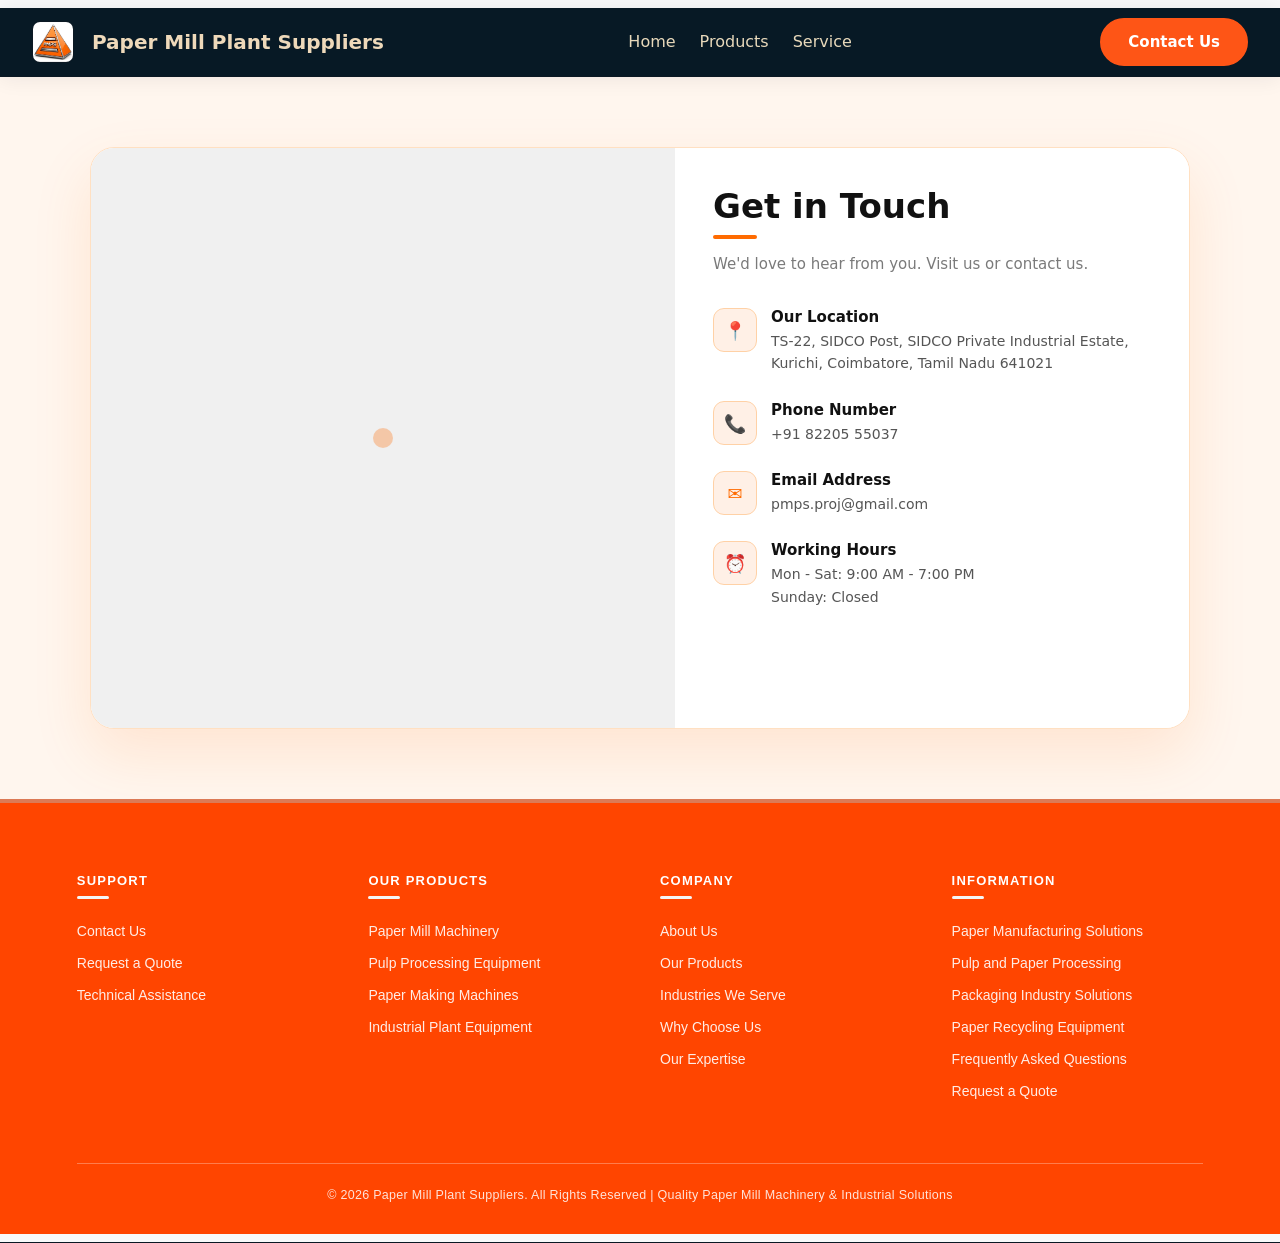
==== Contacts/contacts.html @ 66ac3ee7 "Initial commit" ====
<!DOCTYPE html>
<html lang="en">
<head>
    <meta charset="UTF-8">
    <meta name="viewport" content="width=device-width, initial-scale=1.0">
     <link href="https://cdn.jsdelivr.net/npm/bootstrap@5.0.2/dist/css/bootstrap.min.css" rel="stylesheet" integrity="sha384-EVSTQN3/azprG1Anm3QDgpJLIm9Nao0Yz1ztcQTwFspd3yD65VohhpuuCOmLASjC" crossorigin="anonymous">
     <link rel="stylesheet" href="https://cdn.jsdelivr.net/npm/bootstrap-icons@1.11.3/font/bootstrap-icons.min.css">
    <title>Our Service</title>
    <link rel="icon" href="../ass/logos.jpeg">
        <link rel="stylesheet" href="contacts.css">
        <link rel="stylesheet" href="../index.css">

</head>
<body>

     <script src="https://cdn.jsdelivr.net/npm/bootstrap@5.0.2/dist/js/bootstrap.bundle.min.js" integrity="sha384-..." crossorigin="anonymous"></script>    <nav class="navbar navbar-expand-lg bg-body-tertiary">
   <section class="navbar">
        <div class="container-fluid">

        <!-- Logo + Title -->
        <a class="navbar-brand d-flex align-items-center" href="../index.html">
            <img src="../ass/logos.jpeg" alt="Logo" width="40" height="40">
            <span class="ms-2">Paper Mill Plant Suppliers</span>
        </a>

        <button class="navbar-toggler" type="button"
            data-bs-toggle="collapse"
            data-bs-target="#navbarSupportedContent">
            <span class="navbar-toggler-icon"></span>
        </button>

        <div class="collapse navbar-collapse" id="navbarSupportedContent">

           <ul class="navbar-nav mx-auto">
  <li class="nav-item"><a class="nav-link " href="../index.html">Home</a></li>
  <li class="nav-item"><a class="nav-link" href="../Products/product.html">Products</a></li>
  <li class="nav-item"><a class="nav-link" href="../Services/service.html">Service</a></li>
</ul>

            <!-- Contact Button with Phone Icon on Left -->
            <!-- NAVIGATE BUTTON -->
<a href="../Contacts/contacts.html" 
   target="_blank" 
   class="btn-contact">
  
    Contact Us
</a>

        </div>
    </div>
</section>



<section class="Map">
  <div class="contact-wrapper">

    <!-- LEFT: GOOGLE MAP -->
    <div class="contact-map">
      <iframe
        src="https://www.google.com/maps/embed?pb=!1m14!1m8!1m3!1d3917.257999246717!2d76.9772005!3d10.9438734!3m2!1i1024!2i768!4f13.1!3m3!1m2!1s0x3ba85b44c3b20545%3A0xbafd7816b1504f9c!2sPaper%20Mill%20Plant%20Suppliers!5e0!3m2!1sen!2sin!4v1792493525749!5m2!1sen!2sin" width="600" height="450" style="border:0;" allowfullscreen="" loading="lazy" referrerpolicy="strict-origin-when-cross-origin">
        width="600"
        height="450"
        style="border: 0;"
        allowfullscreen
        loading="lazy"
        referrerpolicy="strict-origin-when-cross-origin"
        title="Jaypee Safety Systems Location">
      </iframe>
    </div>

    <!-- RIGHT: CONTACT DETAILS -->
    <div class="contact-details">

      <h2>Get in Touch</h2>
      <p class="sub">
        We'd love to hear from you. Visit us or contact us.
      </p>

      <!-- LOCATION -->
      <div class="detail-item">
        <div class="detail-icon">📍</div>
        <div>
          <h4>Our Location</h4>
          <p>
           TS-22, SIDCO Post, SIDCO Private Industrial Estate, Kurichi, Coimbatore, Tamil Nadu 641021
          </p>
        </div>
      </div>

      <!-- PHONE -->
      <div class="detail-item">
        <div class="detail-icon">📞</div>
        <div>
          <h4>Phone Number</h4>
          <p>
            <a href="tel:+919054755982">+91 82205 55037</a>
          </p>
        </div>
      </div>

      <!-- EMAIL -->
      <div class="detail-item">
        <div class="detail-icon">✉️</div>
        <div>
          <h4>Email Address</h4>
          <p>
            <a href="mailto:pmps.proj@gmail.com">
              pmps.proj@gmail.com
            </a>
          </p>
        </div>
      </div>

      <!-- WORKING HOURS -->
      <div class="detail-item">
        <div class="detail-icon">⏰</div>
        <div>
          <h4>Working Hours</h4>
          <p>
            Mon - Sat: 9:00 AM - 7:00 PM<br>
            Sunday: Closed
          </p>
        </div>
      </div>

    </div>
  </div>
</section>



<section class="end">
    <div class="fts">

        <div class="ft2">
            <h5>SUPPORT</h5>
            <ul>
                <li><a href="contacts.html">Contact Us</a></li>
                <li>Request a Quote</li>
                <li>Technical Assistance</li>
            </ul>
        </div>

        <div class="ft3">
            <h5>OUR PRODUCTS</h5>
            <ul>
                <li>Paper Mill Machinery</li>
                <li>Pulp Processing Equipment</li>
                <li>Paper Making Machines</li>
                <li>Industrial Plant Equipment</li>
            </ul>
        </div>

        <div class="ft4">
            <h5>COMPANY</h5>
            <ul>
                <li><a href="../index.html">About Us</a></li>
                <li><a href="../Products/product.html">Our Products</a></li>
                <li><a href="../Services/service.html"></a>Industries We Serve</a></li>
                <li><a href="../index.html">Why Choose Us</a></li>
                <li><a href="../index.html">Our Expertise</a></li>
            </ul>
        </div>

        <div class="ft5">
            <h5>INFORMATION</h5>
            <ul>
                <li>Paper Manufacturing Solutions</li>
                <li>Pulp and Paper Processing</li>
                <li>Packaging Industry Solutions</li>
                <li>Paper Recycling Equipment</li>
                <li>Frequently Asked Questions</li>
                <li>Request a Quote</li>
            </ul>
        </div>

    </div>
</section>



</body>
</html>
---- Contacts/contacts.css ----
/* ===== CONTACT SECTION - ORANGE THEME + ANIMATIONS ===== */
.Map {
  width: 100%;
  padding: 70px 20px;
  background: #FFF6EE;
  display: flex;
  justify-content: center;
  box-sizing: border-box;
  overflow: hidden;
}

.contact-wrapper {
  display: flex;
  width: 100%;
  max-width: 1100px;
  min-height: 580px;
  background: #ffffff;
  border-radius: 24px;
  overflow: hidden;
  box-shadow: 0 25px 60px rgba(255, 107, 0, 0.12);
  border: 1px solid #FFE0C2;
  animation: cardEntry 0.8s ease-out;
}

@keyframes cardEntry {
  from { opacity: 0; transform: translateY(40px) scale(0.98); }
  to { opacity: 1; transform: translateY(0) scale(1); }
}

/* LEFT - MAP */
.contact-map {
  flex: 1.2;
  position: relative;
  background: #f0f0f0;
  min-height: 580px;
  overflow: hidden;
}

.contact-map iframe {
  position: absolute;
  top: 0;
  left: 0;
  width: 100%;
  height: 100%;
  border: 0;
  filter: saturate(1.1);
  transition: transform 0.6s ease, filter 0.4s ease;
}

.contact-wrapper:hover .contact-map iframe {
  transform: scale(1.03);
  filter: saturate(1.25);
}

/* RIGHT - DETAILS */
.contact-details {
  flex: 0.9;
  padding: 40px 38px;
  background: #fff;
}

.contact-details h2 {
  font-size: 34px;
  font-weight: 800;
  color: #111;
  line-height: 1.1;
  animation: slideInRight 0.7s ease 0.2s both;
}

.contact-details h2::after {
  content: '';
  display: block;
  width: 44px;
  height: 4px;
  background: #FF6B00;
  border-radius: 10px;
  margin-top: 10px;
  animation: growLine 0.6s ease 0.8s both;
}

@keyframes growLine {
  from { width: 0; opacity: 0; }
  to { width: 44px; opacity: 1; }
}

@keyframes slideInRight {
  from { opacity: 0; transform: translateX(30px); }
  to { opacity: 1; transform: translateX(0); }
}

.contact-details p.sub {
  color: #7a7a7a;
  font-size: 15px;
  margin: 14px 0 32px 0;
  line-height: 1.5;
  animation: fadeIn 0.6s ease 0.4s both;
}

@keyframes fadeIn {
  from { opacity: 0; transform: translateY(10px); }
  to { opacity: 1; transform: translateY(0); }
}

/* DETAIL ITEMS */
.detail-item {
  display: flex;
  gap: 14px;
  margin-bottom: 26px;
  align-items: flex-start;
  animation: fadeInUp 0.6s ease both;
  transition: transform 0.3s ease;
}

.detail-item:nth-child(3) { animation-delay: 0.5s; }
.detail-item:nth-child(4) { animation-delay: 0.65s; }
.detail-item:nth-child(5) { animation-delay: 0.8s; }
.detail-item:nth-child(6) { animation-delay: 0.95s; }

@keyframes fadeInUp {
  from { opacity: 0; transform: translateY(20px); }
  to { opacity: 1; transform: translateY(0); }
}

.detail-item:hover {
  transform: translateX(6px);
}

.detail-icon {
  width: 44px;
  height: 44px;
  background: #FFF0E6;
  color: #FF6B00;
  border-radius: 11px;
  display: flex;
  align-items: center;
  justify-content: center;
  font-size: 18px;
  border: 1px solid #FFD1A6;
  flex-shrink: 0;
  transition: all 0.35s cubic-bezier(0.34, 1.56, 0.64, 1);
  animation: iconPop 0.6s cubic-bezier(0.34, 1.56, 0.64, 1) both;
}

.detail-item:nth-child(3) .detail-icon { animation-delay: 0.55s; }
.detail-item:nth-child(4) .detail-icon { animation-delay: 0.7s; }
.detail-item:nth-child(5) .detail-icon { animation-delay: 0.85s; }
.detail-item:nth-child(6) .detail-icon { animation-delay: 1s; }

@keyframes iconPop {
  0% { transform: scale(0) rotate(-20deg); opacity: 0; }
  100% { transform: scale(1) rotate(0); opacity: 1; }
}

.detail-item:hover .detail-icon {
  background: #FF6B00;
  color: #fff;
  transform: scale(1.1) rotate(5deg);
  box-shadow: 0 8px 18px rgba(255,107,0,0.3);
}

.detail-item h4 {
  font-size: 15px;
  font-weight: 700;
  color: #111;
  margin: 0 0 4px 0;
  transition: color 0.3s ease;
}

.detail-item:hover h4 {
  color: #FF6B00;
}

.detail-item p {
  font-size: 14px;
  color: #555;
  line-height: 1.6;
  margin: 0;
}

.detail-item a {
  color: #555;
  text-decoration: none;
  transition: 0.3s;
  position: relative;
}

.detail-item a::after {
  content: '';
  position: absolute;
  bottom: -2px;
  left: 0;
  width: 0;
  height: 2px;
  background: #FF6B00;
  transition: width 0.3s ease;
}

.detail-item a:hover {
  color: #FF6B00;
}
.detail-item a:hover::after {
  width: 100%;
}

/* Pulse animation for map pin feel */
.contact-map::before {
  content: '';
  position: absolute;
  top: 50%;
  left: 50%;
  width: 20px;
  height: 20px;
  background: rgba(255,107,0,0.3);
  border-radius: 50%;
  transform: translate(-50%, -50%);
  z-index: 1;
  pointer-events: none;
  animation: pulseRing 2.5s infinite;
}

@keyframes pulseRing {
  0% { transform: translate(-50%, -50%) scale(0.8); opacity: 0.7; }
  70% { transform: translate(-50%, -50%) scale(2.5); opacity: 0; }
  100% { transform: translate(-50%, -50%) scale(2.5); opacity: 0; }
}

/* ===== RESPONSIVE ===== */
@media (max-width: 900px) {
  .Map { padding: 40px 15px; }
  .contact-wrapper {
    flex-direction: column;
    min-height: auto;
    border-radius: 20px;
  }
  .contact-map { flex: none; min-height: 400px; }
  .contact-map iframe { position: relative; height: 400px; transform: none !important; }
  .contact-details { padding: 30px 24px; }
}

@media (max-width: 480px) {
  .Map { padding: 25px 12px; }
  .contact-details h2 { font-size: 26px; }
  .contact-map { min-height: 320px; }
  .contact-map iframe { height: 320px; }
  .detail-icon { width: 40px; height: 40px; font-size: 16px; }
}
---- index.css ----
:root{
  --primary: #071925; /* RGB(7,25,37) - for TEXT and active bg */
  --secondary: #FF5304; /* RGB(255,83,4) - for HOVER and button */
  --third: #EED9BA; /* RGB(238,217,186) - for BG colour / border */
  --white: #ffffff;
  --light: #FFF8F1;
}

/* ===== RESET FOR THIS NAVBAR ===== */
.navbar {
  background-color: #071925;
  box-shadow: 0 2px 20px rgba(7, 25, 37, 0.07);
  border-bottom: 1px solid var(--third);
  position: sticky;
  top: 0;
  z-index: 999;
  display: block;
  width: 100%;
}

.ms-2{
  color: #EED9BA;
}

.navbar .container-fluid {
  max-width: 1320px;
  margin: 0 auto;
  padding-left: 32px;
  padding-right: 32px;
  display: flex;
  align-items: center;
  justify-content: space-between;
  flex-wrap: wrap;
}

/* ===== LOGO ===== */
.navbar-brand {
  display: flex;
  align-items: center;
  text-decoration: none;
  font-weight: 700;
  font-size: 1.25rem;
  color: var(#071925) !important;
  gap: 10px;
}

.navbar-brand img {
  width: 42px;
  height: 42px;
  object-fit: cover;
  border-radius: 8px;
  border: 1px solid var(--third);
}

/* ===== NAV LINKS ===== */
.navbar-collapse {
  display: flex;
  align-items: center;
  flex-grow: 1;
}

.navbar-nav {
  display: flex;
  list-style: none;
  margin: 0 auto;
  padding: 0;
  gap: 8px;
  flex-direction: row;
}

.nav-item {
  list-style: none;
}



.title-btn {
  text-decoration: none !important;
}
.title-btn:hover,
.title-btn:focus,
.title-btn:active {
  text-decoration: none !important;
}

.title-btn {
    position: relative;
    display: inline-block;
    margin: 15px;
    padding: 15px 30px;
    text-align: center;
    font-size: 18px;
    letter-spacing: 1px;
    text-decoration: none;
    color: #071925;
    background: transparent;
    cursor: pointer;
    transition: ease-out 0.5s;
    border-radius: 10px;
    box-shadow: transparent;
}

.title-btn:hover {
    color: white;
    box-shadow: inset 0 -100px 0 0 #EED9BA;
}

.title-btn:active {
    transform: scale(0.9);
}


.nav-link {
  text-decoration: none;
  font-weight: 500;
  font-size: 16px;
  color: var(--primary);
  padding: 8px 20px;
  border-radius: 100px;
  transition: all 0.3s ease;
  display: block;
}

.nav-link:hover {
  background-color: var(#EED9BA);
  color: var(--secondary);
}

.nav-link.active {
  background-color: var(--primary);
  color: var(--white);
}

/* ===== TABLET + MOBILE - DARK PILL MENU LIKE SCREENSHOT ===== */
@media (max-width: 991px) {
  
  .navbar-collapse{
    background: #0B0F14;
    padding: 16px;
    border-radius: 20px;
    border: 1px solid rgba(255,255,255,0.07);
    box-shadow: 0 20px 50px rgba(0,0,0,0.5);
  }

  .navbar-nav{
    flex-direction: column !important;
    gap: 12px;
    width: 100%;
    background: transparent;
    padding: 0;
    border: none;
  }

  .nav-link{
    background: #1E232A !important;
    color: #D8DDE3 !important;
    text-align: center;
    text-transform: uppercase;
    font-weight: 700;
    font-size: 14px;
    letter-spacing: 0.8px;
    padding: 16px;
    border-radius: 14px;
    width: 100%;
  }

  .nav-link.active{
    background: #262B33 !important;
    color: #fff !important;
  }

  /* Contact Us - red border pill */
  .nav-link.contact-btn,
  .contact-btn{
    background: transparent !important;
    border: 1.5px solid #5A1F1A;
    border-radius: 100px;
    color: #fff !important;
    display: flex;
    justify-content: center;
    align-items: center;
    gap: 8px;
    text-transform: none;
    letter-spacing: 0;
    margin-top: 4px;
  }
}

/* ===== SMALL MOBILE - 575px ===== */
@media (max-width: 575px) {
  .navbar-collapse{
    padding: 12px;
  }
  .nav-link{
    font-size: 13px;
    padding: 14px;
    border-radius: 12px;
  }
}

@media(max-width: 425px) {
  .navbar span{
     display: none;
  }
}


.navbar-toggler{
  background: transparent !important;
  background-color: transparent !important;
  border: 1.5px solid #fff;
  border-radius: 6px;
  width: 44px;
  height: 38px;
}
.navbar-toggler-icon{
  background-image: none !important;
  width: 20px;
  height: 2px;
  background: #fff;
  position: relative;
}
.navbar-toggler-icon::before,
.navbar-toggler-icon::after{
  content: "";
  position: absolute;
  left: 0;
  width: 20px;
  height: 2px;
  background: #fff;
}
.navbar-toggler-icon::before{ top: -7px; }
.navbar-toggler-icon::after{ top: 7px; }

/* ===== FIX - 3 LINES ON MOBILE ===== */
@media (max-width: 991px) {
  .navbar-toggler{
    display: flex !important;
    width: 40px !important;
    height: 34px !important;
    border: 1.5px solid rgba(255,255,255,0.35) !important;
    border-radius: 6px !important;
    background: transparent !important;
    align-items: center !important;
    justify-content: center !important;
    padding: 0 !important;
    opacity: 1 !important;
    visibility: visible !important;
  }
  .navbar-toggler:focus{ box-shadow: none !important; }

  /* FORCE 3 WHITE LINES */
  .navbar-toggler-icon{
    background-image: none !important;
    background-color: #fff !important;
    width: 18px !important;
    height: 2.2px !important;
    border-radius: 10px !important;
    position: relative !important;
    display: block !important;
    opacity: 1 !important;
  }
  .navbar-toggler-icon::before,
  .navbar-toggler-icon::after{
    content: "" !important;
    position: absolute !important;
    left: 0 !important;
    width: 18px !important;
    height: 2.2px !important;
    background: #fff !important;
    border-radius: 10px !important;
    display: block !important;
  }
  .navbar-toggler-icon::before{ top: -6px !important; }
  .navbar-toggler-icon::after{ top: 6px !important; }
}

/* 425px to 320px - same 3 lines */
@media (max-width: 500px) and (min-width: 320px) {
  .navbar{
    padding: 10px 14px !important;
  }
  .navbar .ms-2{
    display: none !important;
  }
}

@media (max-width: 320px) {
  .navbar .ms-2{
    display: none !important;
  }
}


/* ===== CONTACT BUTTON ===== */
.btn-contact {
  display: inline-flex;
  align-items: center;
  justify-content: center;
  background-color: var(--secondary);
  color: var(--white) !important;
  padding: 11px 26px;
  border-radius: 100px;
  font-weight: 600;
  font-size: 15px;
  text-decoration: none;
  border: 2px solid var(--secondary);
  transition: all 0.3s ease;
  margin-left: 20px;
}

.btn-contact:hover {
  background-color: var(--primary);
  border-color: var(--primary);
  transform: translateY(-2px);
  box-shadow: 0 8px 20px rgba(255, 83, 4, 0.3);
}

/* ===== TOGGLER - HIDDEN ON DESKTOP ===== */
.navbar-toggler {
  display: none;
  background: var(--light);
  border: 1px solid var(--third);
  padding: 8px 12px;
  border-radius: 8px;
  cursor: pointer;
}

.navbar-toggler-icon {
  display: block;
  width: 22px;
  height: 2px;
  background-color: var(--primary);
  position: relative;
}

.navbar-toggler-icon::before,
.navbar-toggler-icon::after {
  content: '';
  position: absolute;
  left: 0;
  width: 100%;
  height: 2px;
  background-color: var(--primary);
}

.navbar-toggler-icon::before { top: -7px; }
.navbar-toggler-icon::after { top: 7px; }

/* ===== MOBILE RESPONSIVE ===== */
@media (max-width: 991px) {
  .navbar-toggler {
    display: block;
  }

  .navbar .container-fluid {
    padding-left: 16px;
    padding-right: 16px;
  }

  .navbar-collapse {
    display: none;
    width: 100%;
    flex-direction: column;
    align-items: flex-start;
    background-color: var(--third);
    margin-top: 16px;
    padding: 20px;
    border-radius: 16px;
    border: 1px solid var(--third);
  }

  .navbar-collapse.show {
    display: flex;
  }

  .navbar-nav {
    flex-direction: column;
    width: 100%;
    margin: 0 0 16px 0 !important;
  }

  .nav-link {
    width: 100%;
  }

  .btn-contact {
    width: 100%;
    margin-left: 0;
  }
}


/* ===== CAROUSEL ===== */
.hero{position:relative;background:var(--navy); overflow: hidden;}
.hero .carousel-item{height:clamp(460px,62vw,600px)}
.hero .carousel-item>img{
  width:100%;height:100%;object-fit:cover;border-radius:0!important;
  animation: zoomSlow 8s ease-in-out infinite alternate;
}
.hero .carousel-item::before{
  content:"";position:absolute;inset:0;z-index:1;
  background:linear-gradient(90deg,rgba(7,25,37,.88) 0%,rgba(7,25,37,.55) 45%,rgba(7,25,37,.1) 100%);
}
.carousel-title-box{
  position:absolute;z-index:2;left:clamp(16px,6vw,90px);top:50%;transform:translateY(-62%);
  max-width:560px;color:#fff;
}
.title-badge{
  display:inline-block;background:var(--orange);color:#fff;font-size:.72rem;font-weight:600;
  padding:4px 10px;border-radius:3px;margin-bottom:18px;
  animation: fadeUp 0.6s ease both;
}
.carousel-title-box h2{
  font-size:clamp(1.9rem,4.6vw,3.2rem);font-weight:800;line-height:1.12;margin-bottom:26px;
  animation: fadeUp 0.8s 0.2s ease both;
}
.title-btn{
  display:inline-block;background:var(--orange);color:#fff;font-weight:600;font-size:.92rem;
  padding:11px 28px;border-radius:40px;transition:all .3s ease;
  animation: fadeUp 0.8s 0.4s ease both;
  box-shadow: 0 8px 20px rgba(255,83,4,0.35);
}
.title-btn:hover{
  background:var(--cream);color:var(--navy);
  transform: translateY(-3px);
  box-shadow: 0 12px 30px rgba(238,217,186,0.4);
}
.carousel-indicators{z-index:3;margin-bottom:90px}
.carousel-indicators [data-bs-target]{
  background-color:var(--cream);width:8px;height:8px;border-radius:50%;border:0;
  transition: all 0.3s ease;
}
.carousel-indicators .active{
  background-color:var(--orange);
  transform: scale(1.4);
}
.hero .carousel-control-prev,.hero .carousel-control-next{z-index:3;width:6%; transition: all 0.3s ease;}
.hero .carousel-control-prev:hover,.hero .carousel-control-next:hover{ transform: scale(1.2); }

/* ---------- Quick-link cards overlapping hero - WITH ANIMATION ---------- */
.quick{position:relative;z-index:5;margin-top:-92px;padding:0 clamp(16px,6vw,90px)}
.quick-grid{
  display:grid;grid-template-columns:1fr 1fr 1.05fr;gap:0;
  box-shadow:0 20px 40px rgba(7,25,37,.28);
  border-radius: 16px;
  overflow: hidden;
  animation: fadeUp 0.9s 0.5s ease both;
}
.quick-card{
  padding:30px 32px;color:var(--cream);background:var(--navy-2);
  border:1px solid rgba(238,217,186,.12);display:block;
  transition: all 0.4s cubic-bezier(.16,1,.3,1);
  position: relative;
  overflow: hidden;
}
/* Staggered entrance */
.quick-card:nth-child(1){ animation: slideUp 0.6s 0.6s ease both; }
.quick-card:nth-child(2){ animation: slideUp 0.6s 0.7s ease both; }
.quick-card:nth-child(3){ animation: slideUp 0.6s 0.8s ease both; }

/* Shine effect */
.quick-card::after{
  content:''; position: absolute; top:0; left:0; width:60%; height:100%;
  background: linear-gradient(120deg, transparent, rgba(255,255,255,0.08), transparent);
  transform: translateX(-100%);
  transition: transform 0.6s ease;
}
.quick-card:hover::after{ transform: translateX(180%); }

.quick-card h4{
  display:flex;align-items:center;gap:14px;
  font-size:1.05rem;font-weight:600;margin-bottom:10px;color:#fff;
  transition: all 0.3s ease;
}
.quick-card i{
  font-size:1.7rem;color:var(--cream);
  transition: all 0.4s cubic-bezier(.68,-0.55,.27,1.55);
  display: inline-block;
}
.quick-card p{font-size:.82rem;margin:0;opacity:.75;line-height:1.6; transition: all 0.3s ease;}
.quick-card.hot{
  background:var(--orange);color:#fff;margin-top:-28px;padding-top:58px;
  animation: pulseHot 2.5s ease-in-out infinite;
}
.quick-card.hot i,.quick-card.hot h4{color:#fff}
.quick-card.hot p{opacity:.92}
.quick-card:hover{
  transform:translateY(-6px);
  color:#fff;
  background: #112a3a;
}
.quick-card.hot:hover{
  background: #ff6a24;
}
.quick-card:hover i{
  transform: scale(1.2) rotate(5deg);
}
.quick-card:hover h4{
  transform: translateX(4px);
}

@media(max-width:767px){
  .quick{margin-top:-40px}
  .quick-grid{grid-template-columns:1fr}
  .quick-card.hot{margin-top:0;padding-top:30px; animation: none;}
}

/* ===== KEYFRAMES ===== */
@keyframes fadeUp{
  from{ opacity:0; transform: translateY(30px); }
  to{ opacity:1; transform: translateY(0); }
}
@keyframes slideUp{
  from{ opacity:0; transform: translateY(60px); }
  to{ opacity:1; transform: translateY(0); }
}
@keyframes zoomSlow{
  from{ transform: scale(1); }
  to{ transform: scale(1.08); }
}
@keyframes pulseHot{
  0%,100%{ box-shadow: 0 0 0 0 rgba(255,83,4,0.4); }
  50%{ box-shadow: 0 0 0 14px rgba(255,83,4,0); }
}

/* ---------- Split sections (About / Industries) ---------- */
:root{
  --navy: #071925;
  --orange: #FF5304;
  --beige: #EED9BA;
  --white: #fff;
}

/* HERO - your machine image */
.hero-machine{
  position: relative;
  width: 100%;
  height: 420px;
  overflow: hidden;
  background: #000;
}
.hero-bg{
  width: 100%;
  height: 100%;
  background-image: linear-gradient(rgba(7,25,37,0.55), rgba(7,25,37,0.55)), url('ass/INS.webp');
  background-size: cover;
  background-position: center;
}

/* BEIGE SECTION THAT HOLDS THE CARDS */
.info-overlap-section{
  background: var(--beige);
  width: 100%;
  padding: 0 0 80px 0;
  display: flex;
  justify-content: center;
  position: relative;
}

/* WRAPPER - THIS IS YOUR RED BOX AREA - NEGATIVE MARGIN FOR OVERLAP */
.info-cards-wrapper{
  display: grid;
  grid-template-columns: 1fr 1fr 1.15fr;
  max-width: 1080px;
  width: 90%;
  background: transparent;
  border-radius: 24px;
  overflow: hidden;
  box-shadow: 0 24px 70px rgba(7,25,37,0.22);
  
  /* THIS CREATES THE OVERLAP LIKE YOUR SCREENSHOT */
  margin-top: -85px;
  position: relative;
  z-index: 10;
}

.info-card{
  padding: 28px 28px 34px;
  text-decoration: none;
  display: block;
  transition: 0.3s;
}
.info-card.dark{
  background: var(--navy);
  color: var(--white);
  border-right: 1px solid rgba(255,255,255,0.08);
}
.info-card.dark.middle{
  border-right: 1px solid rgba(255,255,255,0.08);
}
.info-card.orange{
  background: var(--orange);
  color: var(--white);
}

.card-top{
  display: flex;
  justify-content: space-between;
  align-items: flex-start;
  margin-bottom: 28px;
}
.icon-box{
  width: 42px;
  height: 42px;
  background: rgba(255,255,255,0.09);
  border-radius: 50%;
  display: flex;
  align-items: center;
  justify-content: center;
}
.icon-box.light{
  background: rgba(255,255,255,0.18);
}
.icon-box i{
  font-size: 18px;
}
.arrow{
  font-size: 18px;
  opacity: 0.6;
}

.info-card h4{
  font-size: 18px;
  font-weight: 700;
  margin: 0 0 8px;
  font-family: 'Space Grotesk', sans-serif;
}
.info-card p{
  font-size: 14px;
  margin: 0;
  opacity: 0.75;
}

.info-card:hover{
  filter: brightness(1.08);
}

@media(max-width: 900px){
  .info-cards-wrapper{
    grid-template-columns: 1fr;
    margin-top: -60px;
    border-radius: 20px;
  }
  .info-card.dark{
    border-right: none;
    border-bottom: 1px solid rgba(255,255,255,0.08);
  }
  .hero-machine{ height: 360px; }
}

/* ===== NEW HOVER - LITTLE DIFFERENT ===== */
.info-card{
  position: relative;
  transition: all 0.35s cubic-bezier(.16,1,.3,1);
}

.info-card:hover{
  filter: none;
  transform: translateY(-6px);
  z-index: 2;
  box-shadow: 0 20px 40px rgba(7,25,37,0.18);
}

.info-card.dark:hover{
  background: #0e2a3e; /* little lighter navy */
}

.info-card.orange:hover{
  background: #ff6a24; /* little lighter orange */
}

.info-card:hover .arrow{
  opacity: 1;
  transform: translate(4px, -4px);
}

.info-card:hover .icon-box{
  transform: scale(1.08);
}

.arrow, .icon-box{
  transition: all 0.35s cubic-bezier(.16,1,.3,1);
}


:root{
  --primary: #E8D9BB;
  --secondary: #FE5516;
  --third: #0B1823;
  --white: #ffffff;
}

.aboutus {
  width: 100%;
  padding: 80px 5%;
  background: #fdfaf3;
  box-sizing: border-box;
}

.row1 {
  display: flex;
  align-items: center;
  justify-content: space-between;
  max-width: 1250px;
  margin: 0 auto;
  gap: 80px;
}

/* Left Side - Image */
.us1 {
  flex: 1.1;
}

.us1 img {
  width: 100%;
  height: auto;
  border-radius: 18px;
  box-shadow: 0 12px 35px rgba(11, 24, 35, 0.15);
  display: block;
  object-fit: cover;
}

/* Right Side - Content */
.us2 {
  flex: 1;
}

.us2 h3 {
  font-family: 'Poppins', sans-serif;
  font-size: 42px;
  font-weight: 600;
  color: var(--third);
  margin: 0 0 15px 0;
  line-height: 1.2;
}

.us2 h3::after {
  content: '';
  display: block;
  width: 65px;
  height: 4px;
  background: var(--secondary);
  border-radius: 10px;
  margin-top: 12px;
}

.us2 p {
  font-family: 'Poppins', sans-serif;
  font-size: 17px;
  line-height: 1.9;
  color: #071925;
  margin-top: 25px;
  white-space: normal;
}

/* Mobile Responsive */
@media (max-width: 900px) {
  .row1 {
    flex-direction: column;
    gap: 35px;
  }
  .us2 h3 {
    font-size: 32px;
  }
}

body, html {
  margin: 0;
  padding: 0;
  overflow-x: hidden;
}
.founder-section {
  width: 100%;
  min-height: 100vh;
  background: linear-gradient(180deg, #ffffff 0%, #fffaf5 100%);
  margin: 0;
  padding: 80px 0 60px 0;
  font-family: 'Inter', sans-serif;
  display: flex;
  align-items: center;
  justify-content: center;
  box-sizing: border-box;
  position: relative;
  overflow: hidden;
}

.founder-section::before {
  content: '';
  position: absolute;
  top: 0;
  left: 0;
  width: 100%;
  height: 5px;
  background: linear-gradient(90deg, #ff4500, #ff8c00, #ff4500);
}

.founder-container {
  max-width: 1320px;
  width: 100%;
  margin: 0 auto;
  padding: 0 40px;
  display: grid;
  grid-template-columns: 520px 1fr;
  column-gap: 80px;
  align-items: center;
  justify-content: center;
  background: #fff;
  border-radius: 16px;
  border: 1px solid #ffe4cc;
  box-shadow: 0 20px 60px rgba(255, 69, 0, 0.08);
  box-sizing: border-box;
  position: relative;
}

/* Image - Orange Frame Design */
.founder-image {
  position: relative;
  width: 100%;
  padding: 0;
  display: flex;
  justify-content: center;
  align-items: center;
}

.founder-image::before {
  content: '';
  position: absolute;
  top: -14px;
  left: -14px;
  width: 100%;
  height: 100%;
  border: 2px solid orangered;
  border-radius: 16px;
  z-index: 0;
  background: linear-gradient(135deg, rgba(255,69,0,0.05) 0%, transparent 100%);
}

.founder-image::after {
  content: '';
  position: absolute;
  bottom: -18px;
  right: -18px;
  width: 90px;
  height: 90px;
  background: orangered;
  border-radius: 12px;
  z-index: 0;
  opacity: 0.12;
}

.founder-image img {
  width: 100%;
  height: 560px;
  object-fit: cover;
  object-position: top;
  border-radius: 12px;
  position: relative;
  z-index: 1;
  display: block;
  box-shadow: 0 15px 40px rgba(11, 47, 74, 0.15);
}

/* Content */
.founder-content {
  padding-left: 10px;
  display: flex;
  flex-direction: column;
  justify-content: center;
}

.founder-label {
  font-size: 12px;
  font-weight: 800;
  letter-spacing: 3px;
  color: orangered;
  display: flex;
  align-items: center;
  gap: 12px;
  margin-bottom: 18px;
  text-transform: uppercase;
  background: #fff0e6;
  width: fit-content;
  padding: 6px 14px;
  border-radius: 50px;
  border: 1px solid #ffd1b3;
}

.founder-label::before {
  content: '';
  width: 24px;
  height: 3px;
  background: orangered;
  border-radius: 2px;
}

.founder-content h2 {
  font-size: 44px;
  font-weight: 900;
  color: #0b2f4a;
  margin: 0 0 12px 0;
  line-height: 1.05;
  letter-spacing: -0.5px;
}

.founder-content h2::after {
  content: '';
  display: block;
  width: 70px;
  height: 4px;
  background: orangered;
  margin-top: 14px;
  border-radius: 2px;
}

.founder-content h3 {
  font-size: 20px;
  font-weight: 700;
  margin: 0;
  color: #1a1a1a;
}

.founder-role {
  font-size: 14px;
  color: orangered;
  font-weight: 600;
  font-style: normal;
  margin: 8px 0 22px 0;
  background: #fff7f0;
  width: fit-content;
  padding: 4px 12px;
  border-radius: 4px;
}

.founder-description {
  font-size: 15.5px;
  line-height: 1.85;
  color: #2d3748;
  margin-bottom: 28px;
  position: relative;
  padding-left: 16px;
  border-left: 3px solid #ffddc2;
}

.founder-highlight {
  display: flex;
  border: none;
  border-radius: 10px;
  overflow: hidden;
  width: fit-content;
  margin-bottom: 32px;
  box-shadow: 0 4px 15px rgba(255,69,0,0.15);
}

.founder-highlight span {
  padding: 14px 26px;
  font-size: 13.5px;
  font-weight: 800;
  display: flex;
  align-items: center;
  gap: 8px;
  letter-spacing: 0.3px;
}

.founder-highlight span:first-child {
  background: linear-gradient(135deg, #0b2f4a 0%, #123a5a 100%);
  color: #fff;
}

.founder-highlight span:last-child {
  background: linear-gradient(135deg, orangered 0%, #ff6a00 100%);
  color: #fff;
  border-left: none;
}

.founder-tagline {
  font-size: 15px;
  font-weight: 800;
  color: #0b2f4a;
  border-top: 2px solid #ffe4cc;
  padding-top: 22px;
  display: flex;
  align-items: center;
  gap: 10px;
}

.founder-tagline::before {
  content: '◆';
  color: orangered;
  font-size: 10px;
}

/* ===== Responsive ===== */
@media (max-width: 1100px) {
  .founder-container {
    grid-template-columns: 460px 1fr;
    column-gap: 50px;
    padding: 20px 24px;
  }
}

@media (max-width: 900px) {
  .founder-section {
    min-height: auto;
    padding: 50px 16px;
  }
  .founder-container {
    grid-template-columns: 1fr;
    row-gap: 35px;
    border-radius: 12px;
  }
  .founder-image {
    max-width: 500px;
    margin: 0 auto;
  }
  .founder-image img {
    height: 480px;
  }
  .founder-content {
    padding: 0 10px;
  }
  .founder-highlight {
    width: 100%;
  }
  .founder-content h2 {
    font-size: 34px;
  }
}

@media (max-width: 480px) {
  .founder-image img {
    height: 400px;
  }
  .founder-image::before,
  .founder-image::after {
    display: none;
  }
}



body, html {
  margin: 0;
  padding: 0;
  overflow-x: hidden;
}
.founder-section {
  width: 100%;
  min-height: 100vh;
  background: linear-gradient(180deg, #ffffff 0%, #fffaf5 100%);
  margin: 0;
  padding: 80px 0 60px 0;
  font-family: 'Inter', sans-serif;
  display: flex;
  align-items: center;
  justify-content: center;
  box-sizing: border-box;
  position: relative;
  overflow: hidden;
}

.founder-section::before {
  content: '';
  position: absolute;
  top: 0;
  left: 0;
  width: 100%;
  height: 5px;
  background: linear-gradient(90deg, #ff4500, #ff8c00, #ff4500);
}

.founder-container {
  max-width: 1320px;
  width: 100%;
  margin: 0 auto;
  padding: 0 40px;
  display: grid;
  grid-template-columns: 520px 1fr;
  column-gap: 80px;
  align-items: center;
  justify-content: center;
  background: #fff;
  border-radius: 16px;
  border: 1px solid #ffe4cc;
  box-shadow: 0 20px 60px rgba(255, 69, 0, 0.08);
  box-sizing: border-box;
  position: relative;
}

/* Image - Orange Frame Design */
.founder-image {
  position: relative;
  width: 100%;
  padding: 0;
  display: flex;
  justify-content: center;
  align-items: center;
}

.founder-image::before {
  content: '';
  position: absolute;
  top: -14px;
  left: -14px;
  width: 100%;
  height: 100%;
  border: 2px solid orangered;
  border-radius: 16px;
  z-index: 0;
  background: linear-gradient(135deg, rgba(255,69,0,0.05) 0%, transparent 100%);
}

.founder-image::after {
  content: '';
  position: absolute;
  bottom: -18px;
  right: -18px;
  width: 90px;
  height: 90px;
  background: orangered;
  border-radius: 12px;
  z-index: 0;
  opacity: 0.12;
}

.founder-image img {
  width: 100%;
  height: 560px;
  object-fit: cover;
  object-position: top;
  border-radius: 12px;
  position: relative;
  z-index: 1;
  display: block;
  box-shadow: 0 15px 40px rgba(11, 47, 74, 0.15);
}

/* Content */
.founder-content {
  padding-left: 10px;
  display: flex;
  flex-direction: column;
  justify-content: center;
}

.founder-label {
  font-size: 12px;
  font-weight: 800;
  letter-spacing: 3px;
  color: orangered;
  display: flex;
  align-items: center;
  gap: 12px;
  margin-bottom: 18px;
  text-transform: uppercase;
  background: #fff0e6;
  width: fit-content;
  padding: 6px 14px;
  border-radius: 50px;
  border: 1px solid #ffd1b3;
}

.founder-label::before {
  content: '';
  width: 24px;
  height: 3px;
  background: orangered;
  border-radius: 2px;
}

.founder-content h2 {
  font-size: 44px;
  font-weight: 900;
  color: #0b2f4a;
  margin: 0 0 12px 0;
  line-height: 1.05;
  letter-spacing: -0.5px;
}

.founder-content h2::after {
  content: '';
  display: block;
  width: 70px;
  height: 4px;
  background: orangered;
  margin-top: 14px;
  border-radius: 2px;
}

.founder-content h3 {
  font-size: 20px;
  font-weight: 700;
  margin: 0;
  color: #1a1a1a;
}

.founder-role {
  font-size: 14px;
  color: orangered;
  font-weight: 600;
  font-style: normal;
  margin: 8px 0 22px 0;
  background: #fff7f0;
  width: fit-content;
  padding: 4px 12px;
  border-radius: 4px;
}

.founder-description {
  font-size: 15.5px;
  line-height: 1.85;
  color: #2d3748;
  margin-bottom: 28px;
  position: relative;
  padding-left: 16px;
  border-left: 3px solid #ffddc2;
}

.founder-highlight {
  display: flex;
  border: none;
  border-radius: 10px;
  overflow: hidden;
  width: fit-content;
  margin-bottom: 32px;
  box-shadow: 0 4px 15px rgba(255,69,0,0.15);
}

.founder-highlight span {
  padding: 14px 26px;
  font-size: 13.5px;
  font-weight: 800;
  display: flex;
  align-items: center;
  gap: 8px;
  letter-spacing: 0.3px;
}

.founder-highlight span:first-child {
  background: linear-gradient(135deg, #0b2f4a 0%, #123a5a 100%);
  color: #fff;
}

.founder-highlight span:last-child {
  background: linear-gradient(135deg, orangered 0%, #ff6a00 100%);
  color: #fff;
  border-left: none;
}

.founder-tagline {
  font-size: 15px;
  font-weight: 800;
  color: #0b2f4a;
  border-top: 2px solid #ffe4cc;
  padding-top: 22px;
  display: flex;
  align-items: center;
  gap: 10px;
}

.founder-tagline::before {
  content: '◆';
  color: orangered;
  font-size: 10px;
}

/* ===== Responsive ===== */
@media (max-width: 1100px) {
  .founder-container {
    grid-template-columns: 460px 1fr;
    column-gap: 50px;
    padding: 20px 24px;
  }
}

@media (max-width: 900px) {
  .founder-section {
    min-height: auto;
    padding: 50px 16px;
  }
  .founder-container {
    grid-template-columns: 1fr;
    row-gap: 35px;
    border-radius: 12px;
  }
  .founder-image {
    max-width: 500px;
    margin: 0 auto;
  }
  .founder-image img {
    height: 480px;
  }
  .founder-content {
    padding: 0 10px;
  }
  .founder-highlight {
    width: 100%;
  }
  .founder-content h2 {
    font-size: 34px;
  }
}

@media (max-width: 480px) {
  .founder-image img {
    height: 400px;
  }
  .founder-image::before,
  .founder-image::after {
    display: none;
  }
}



.why-choose-us{background:var(--navy);color:var(--cream);padding:90px clamp(16px,6vw,90px)}
.why-choose-us h2{color:#fff;font-weight:800;font-size:clamp(1.6rem,3vw,2.2rem)}
.why-choose-us .rule{margin:16px auto 14px}
.why-choose-us .sub{color:var(--cream);opacity:.8;font-size:.95rem}
.why-card{
  height:100%;padding:28px 26px;background:var(--navy-2);
  border:1px solid rgba(238,217,186,.12);border-top:4px solid var(--orange);
}
.why-card i{font-size:1.6rem;color:var(--orange)}
.why-card h5{color:#fff;font-weight:700;font-size:1.05rem;margin:14px 0 8px}
.why-card p{font-size:.88rem;line-height:1.7;margin:0;color:#EED9BA;opacity:.8}
.why-choose-us .sub{
  color: #eed9ba;      /* cream */
  opacity: .85;
  font-size: .95rem;
  line-height: 1.7;
  max-width: 600px;
  margin: 0 auto;      /* keeps it centred under the heading */
}

/* ===== FIX: Remove outer gaps ===== */


/* ===== INDUSTRIES WE SERVE ===== */
/* Color Root: RGB(7,25,37) #071925, RGB(255,83,4) #FF5304, RGB(238,217,186) #EED9BA */
:root{
  --navy: #071925;
  --orange: #FF5304;
  --beige: #EED9BA;
}

.industries-heavy{
  background: var(--white);
  padding: 80px 0;
  color: #071925;
}
.container{
  max-width: 1320px;
  margin: 0 auto;
  padding: 0 24px;
}

/* H1 with BG IMAGE in CSS - as you asked */
.industries-title{
  font-size: clamp(26px, 3.5vw, 38px);
  font-weight: 700;
  text-align: center;
  color: #071925;
  /* BG IMAGE IN CSS */
  
  padding: 24px 20px;
  border-radius: 12px;
  letter-spacing: -0.5px;
}
.industries-header{
  text-align: center;
}
.industries-underline{
  display: inline-block;
  width: 60px;
  height: 3px;
  background: var(--orange);
  margin-top: 14px;
  border-radius: 999px;
}

/* 4 Cards Grid - like your screenshot */
.heavy-grid{
  display: grid;
  grid-template-columns: repeat(4, 1fr);
  gap: 20px;
  margin-top: 50px;
}
.heavy-card{
  transition: 0.3s;
}
.heavy-card:hover{
  transform: translateY(-4px);
}
.heavy-img-box{
  height: 180px;
  background: #0d2333;
  border: 1px solid rgba(255,255,255,0.08);
  border-radius: 14px;
  display: flex;
  align-items: center;
  justify-content: center;
  color: var(--orange);
  font-weight: 700;
  font-size: 16px;
  position: relative;
  overflow: hidden;
}
/* Optional: individual machine images - change path if needed */
.hydropulper-bg{ background-image: linear-gradient(rgba(7,25,37,0.7), rgba(7,25,37,0.7)), url('ass/pro.jpg'); background-size: cover; background-position: center; }
.press-bg{ background-image: linear-gradient(rgba(7,25,37,0.7), rgba(7,25,37,0.7)), url('ass/pm.webp'); background-size: cover; background-position: center; }
.dryer-bg{ background-image: linear-gradient(rgba(7,25,37,0.7), rgba(7,25,37,0.7)), url('ass/bg-in.jpg'); background-size: cover; background-position: center; }
.winder-bg{ background-image: linear-gradient(rgba(7,25,37,0.7), rgba(7,25,37,0.7)), url('ass/pp.jpg'); background-size: cover; background-position: center; }

.heavy-card h4{
  font-size: 15px;
  font-weight: 700;
  margin-top: 14px;
  color:#071925 ;
}
.heavy-card p{
  font-size: 13px;
  color: #071925;
  margin-top: 6px;
  line-height: 1.4;
}

.industries-content{
  margin-top: 40px;
  text-align: center;
  max-width: 900px;
  margin-left: auto;
  margin-right: auto;
}
.industries-content p{
  color: rgba(255,255,255,0.65);
  line-height: 1.8;
  font-size: 15px;
}

@media(max-width: 992px){
  .heavy-grid{ grid-template-columns: repeat(2, 1fr); }
}
@media(max-width: 600px){
  .heavy-grid{ grid-template-columns: 1fr; }
  .industries-title{ font-size: 24px; padding: 16px; }
}

.contact-section{
  background:var(--orange);
  padding:90px clamp(16px,6vw,90px)
}
.contact-section h2{
  font-weight:800;
  font-size:clamp(1.6rem,3vw,2.2rem);
  color:#fff
}
.contact-section .rule{
  margin:16px auto 14px;
  background:var(--navy)
}
.contact-section .sub{
  color:#fff
}
.contact-box{
  background:var(--navy);
  color:var(--cream);
  height:100%;
  padding:34px 26px;
  text-align:center;
  border-bottom:4px solid var(--cream);
  box-shadow:0 16px 32px rgba(7,25,37,.3)
}
.contact-box i{
  font-size:2.2rem;
  color:var(--orange)
}
.contact-box h5{
  color:#fff;
  font-weight:700;
  margin:14px 0 10px
}
.contact-box a,
.contact-box p{
  color:var(--white);
  font-size:.92rem;
  margin:0;
  line-height:1.6;
  text-decoration: none !important; /* REMOVED UNDERLINE */
  border-bottom: none;
}
.contact-box a:hover{
  color:var(--orange);
  text-decoration: none !important; /* NO UNDERLINE ON HOVER TOO */
}



.end {
  background: orangered;
  padding: 70px 6% 30px;
  position: relative;
  border-top: 4px solid rgb(220, 122, 86);
}

.fts {
  display: grid;
  grid-template-columns: repeat(4, 1fr);
  gap: 40px;
  max-width: 1320px;
  margin: 0 auto;
}

.fts h5 {
  color: #fff;
  font-family: 'Poppins', sans-serif;
  font-size: 13px;
  font-weight: 700;
  letter-spacing: 1.2px;
  text-transform: uppercase;
  margin: 0 0 22px 0;
  position: relative;
  padding-bottom: 10px;
}

.fts h5::after {
  content: '';
  position: absolute;
  left: 0;
  bottom: 0;
  width: 32px;
  height: 3px;
  background: whitesmoke;
  border-radius: 10px;
}

.fts ul {
  list-style: none;
  padding: 0;
  margin: 0;
}

.fts li {
  color: rgba(255,255,255,0.9);
  font-family: 'Inter', sans-serif;
  font-size: 14px;
  line-height: 1.5;
  margin-bottom: 11px;
  cursor: pointer;
  transition: all 0.25s ease;
  position: relative;
  padding-left: 0;
}

.fts li:hover {
  color: whitesmoke;
  padding-left: 8px;
}

.fts li a {
  color: inherit;
  text-decoration: none;
  display: block;
}

.fts li a:hover {
  color: whitesmoke;
}

/* BOTTOM BAR */
.end::after {
  content: '© 2026 Paper Mill Plant Suppliers. All Rights Reserved | Quality Paper Mill Machinery & Industrial Solutions';
  display: block;
  text-align: center;
  color: rgba(255,255,255,0.85);
  font-family: 'Inter', sans-serif;
  font-size: 12.5px;
  letter-spacing: 0.3px;
  margin-top: 50px;
  padding-top: 22px;
  border-top: 1px solid rgba(255,255,255,0.3);
  max-width: 1320px;
  margin-left: auto;
  margin-right: auto;
}

/* ===== TABLET ===== */
@media (max-width: 992px) {
  .fts {
    grid-template-columns: repeat(2, 1fr);
    gap: 36px 30px;
  }

  .end {
    padding: 50px 5% 24px;
  }
}

/* ===== MOBILE ===== */
@media (max-width: 576px) {
  .end {
    padding: 36px 20px 20px;
  }

  .fts {
    grid-template-columns: 1fr 1fr;
    gap: 28px 18px;
  }

  .fts h5 {
    font-size: 12px;
    margin-bottom: 14px;
  }

  .fts li {
    font-size: 12.5px;
    margin-bottom: 8px;
  }

  .end::after {
    font-size: 11px;
    margin-top: 32px;
    line-height: 1.6;
  }
}

@media (max-width: 360px) {
  .fts {
    grid-template-columns: 1fr;
  }
}
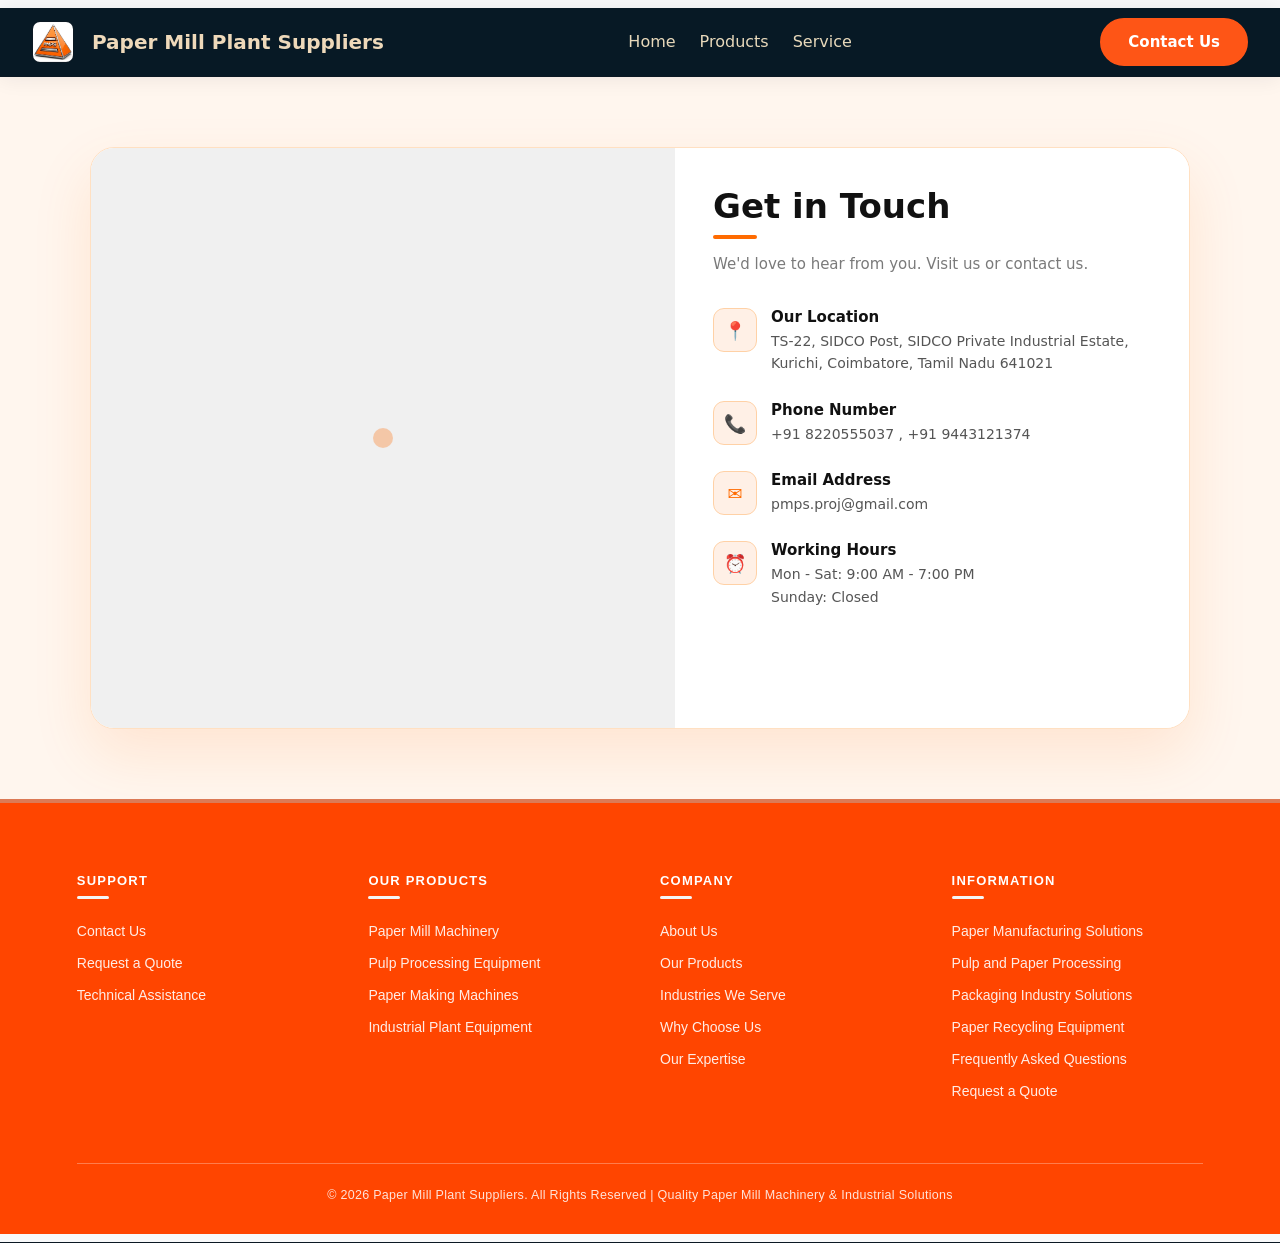
==== commit 83e8d354: "Update contacts.html" ====
--- a/Contacts/contacts.html
+++ b/Contacts/contacts.html
@@ -94,7 +94,7 @@
         <div>
           <h4>Phone Number</h4>
           <p>
-            <a href="tel:+919054755982">+91 82205 55037</a>
+            <a href="tel:+919054755982">+91 8220555037 , +91 9443121374</a>
           </p>
         </div>
       </div>
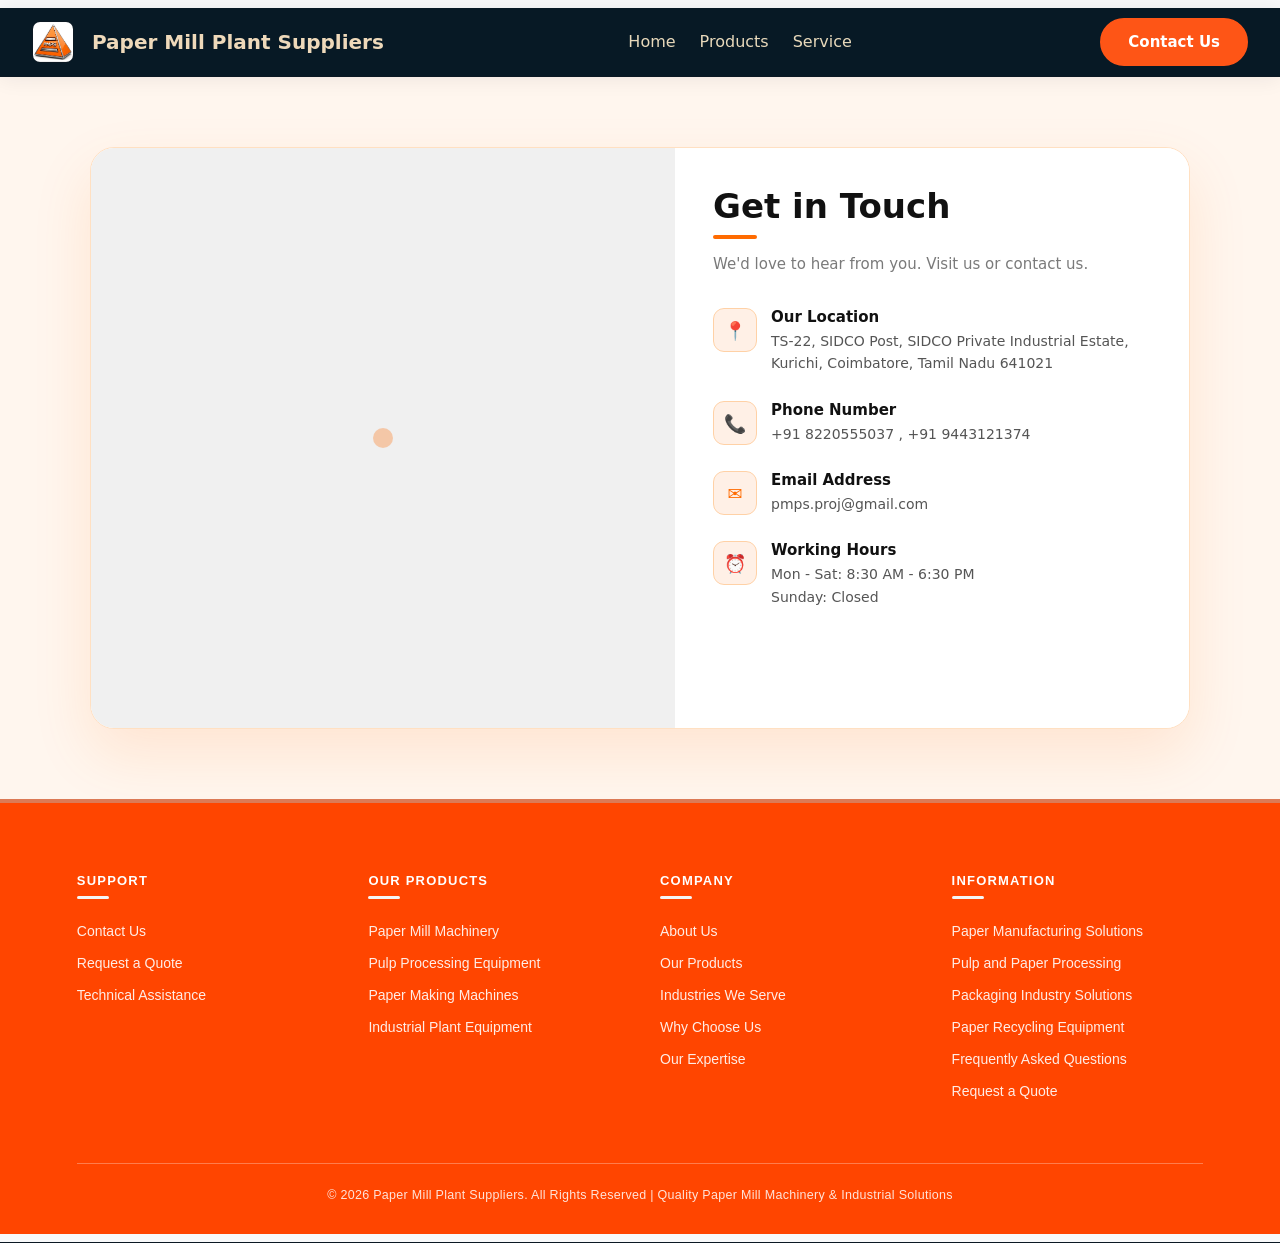
==== commit be4e418d: "Update contacts.html" ====
--- a/Contacts/contacts.html
+++ b/Contacts/contacts.html
@@ -118,7 +118,7 @@
         <div>
           <h4>Working Hours</h4>
           <p>
-            Mon - Sat: 9:00 AM - 7:00 PM<br>
+            Mon - Sat: 8:30 AM - 6:30 PM<br>
             Sunday: Closed
           </p>
         </div>
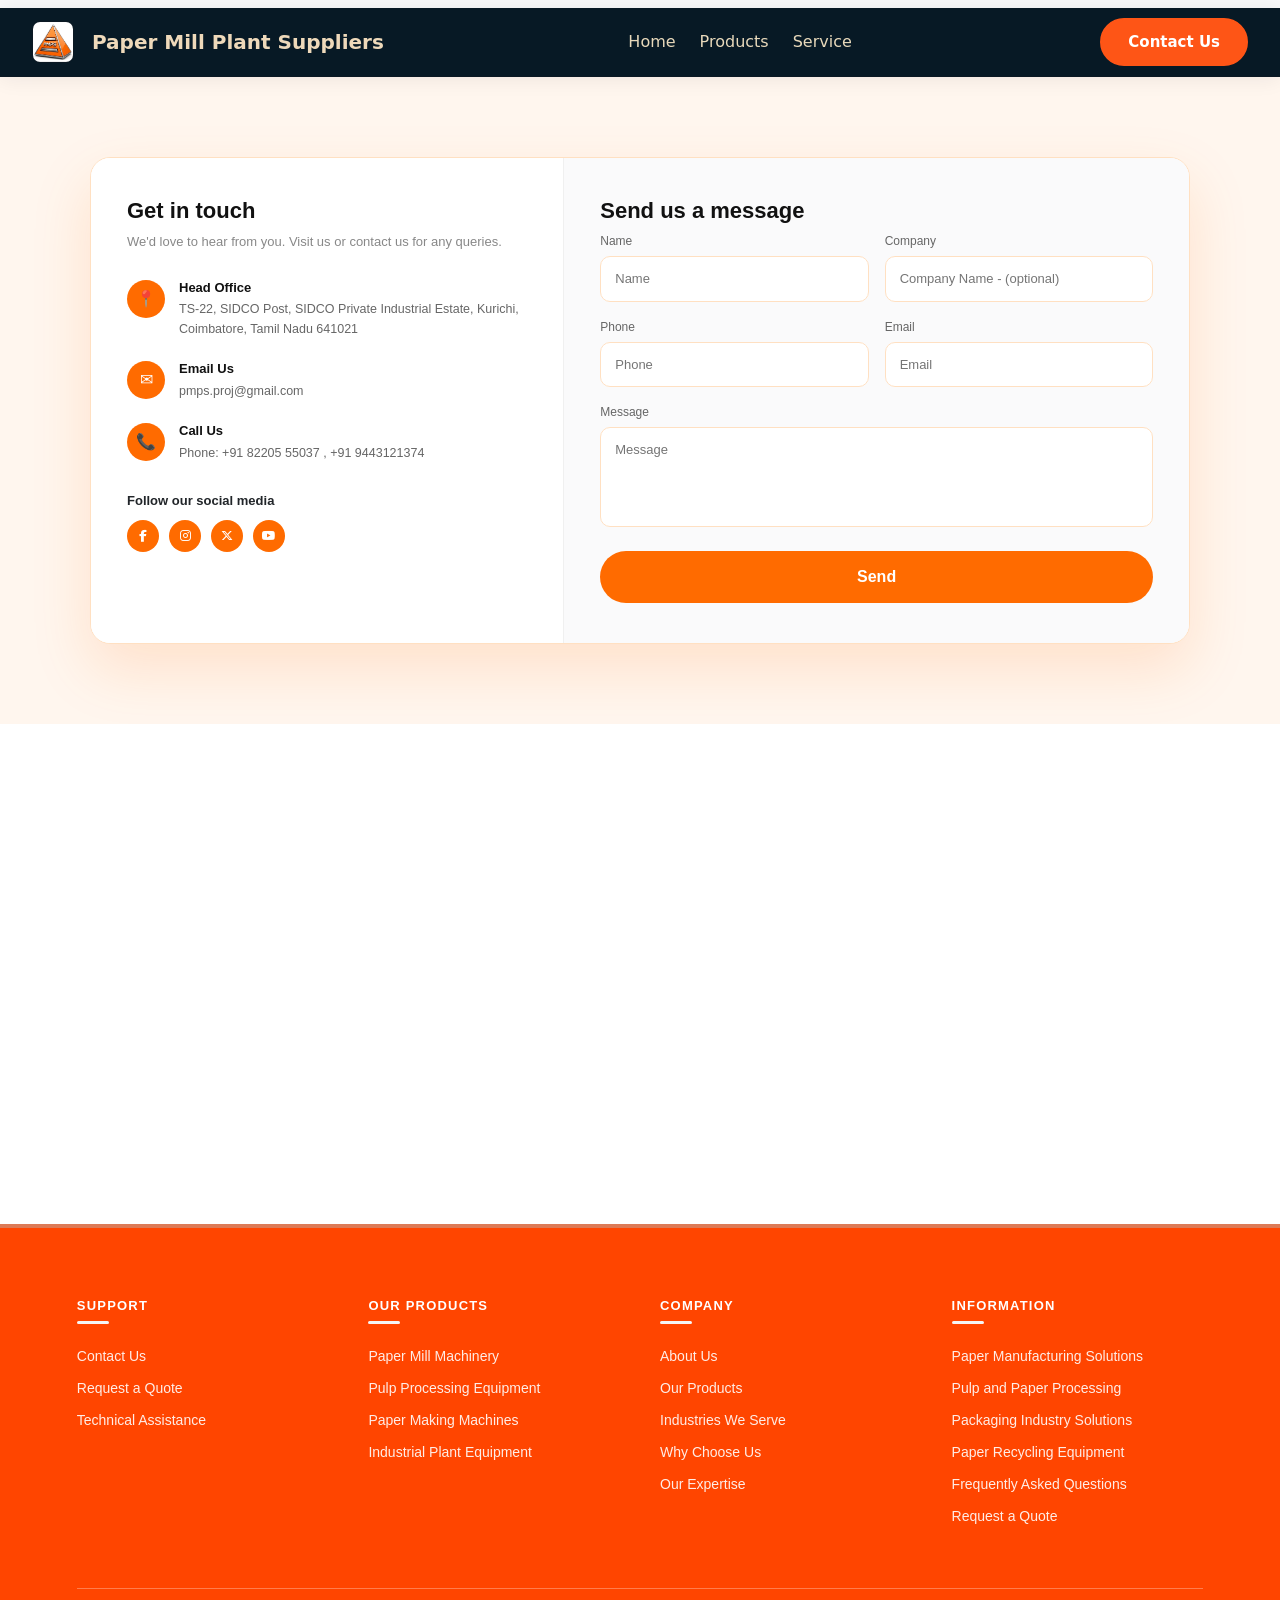
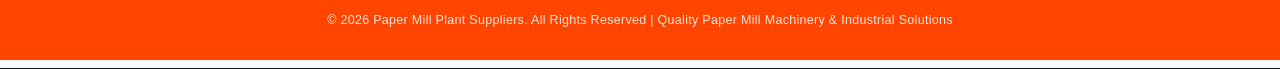
==== commit f3ed93f6: "Update website" ====
--- a/Contacts/contacts.html
+++ b/Contacts/contacts.html
@@ -4,11 +4,12 @@
     <meta charset="UTF-8">
     <meta name="viewport" content="width=device-width, initial-scale=1.0">
      <link href="https://cdn.jsdelivr.net/npm/bootstrap@5.0.2/dist/css/bootstrap.min.css" rel="stylesheet" integrity="sha384-EVSTQN3/azprG1Anm3QDgpJLIm9Nao0Yz1ztcQTwFspd3yD65VohhpuuCOmLASjC" crossorigin="anonymous">
+     <link rel="stylesheet" href="https://cdnjs.cloudflare.com/ajax/libs/font-awesome/6.5.0/css/all.min.css">
      <link rel="stylesheet" href="https://cdn.jsdelivr.net/npm/bootstrap-icons@1.11.3/font/bootstrap-icons.min.css">
     <title>Our Service</title>
     <link rel="icon" href="../ass/logos.jpeg">
         <link rel="stylesheet" href="contacts.css">
-        <link rel="stylesheet" href="../index.css">
+        <link rel="stylesheet" href="../home.css">
 
 </head>
 <body>
@@ -51,85 +52,93 @@
 </section>
 
 
-
-<section class="Map">
-  <div class="contact-wrapper">
-
-    <!-- LEFT: GOOGLE MAP -->
-    <div class="contact-map">
-      <iframe
-        src="https://www.google.com/maps/embed?pb=!1m14!1m8!1m3!1d3917.257999246717!2d76.9772005!3d10.9438734!3m2!1i1024!2i768!4f13.1!3m3!1m2!1s0x3ba85b44c3b20545%3A0xbafd7816b1504f9c!2sPaper%20Mill%20Plant%20Suppliers!5e0!3m2!1sen!2sin!4v1792493525749!5m2!1sen!2sin" width="600" height="450" style="border:0;" allowfullscreen="" loading="lazy" referrerpolicy="strict-origin-when-cross-origin">
-        width="600"
-        height="450"
-        style="border: 0;"
-        allowfullscreen
-        loading="lazy"
-        referrerpolicy="strict-origin-when-cross-origin"
-        title="Jaypee Safety Systems Location">
-      </iframe>
-    </div>
-
-    <!-- RIGHT: CONTACT DETAILS -->
-    <div class="contact-details">
-
-      <h2>Get in Touch</h2>
-      <p class="sub">
-        We'd love to hear from you. Visit us or contact us.
-      </p>
-
-      <!-- LOCATION -->
+<section class="form">
+  <!-- TOP CARD - Like Screenshot -->
+  <div class="contact-top-card">
+    <!-- LEFT: Get in touch -->
+    <div class="contact-left">
+      <h2>Get in touch</h2>
+      <p class="sub">We'd love to hear from you. Visit us or contact us for any queries.</p>
       <div class="detail-item">
         <div class="detail-icon">📍</div>
         <div>
-          <h4>Our Location</h4>
-          <p>
-           TS-22, SIDCO Post, SIDCO Private Industrial Estate, Kurichi, Coimbatore, Tamil Nadu 641021
-          </p>
+          <h4>Head Office</h4>
+          <p>TS-22, SIDCO Post, SIDCO Private Industrial Estate, Kurichi, Coimbatore, Tamil Nadu 641021</p>
         </div>
       </div>
-
-      <!-- PHONE -->
+      <div class="detail-item">
+        <div class="detail-icon">✉</div>
+        <div>
+          <h4>Email Us</h4>
+          <p>pmps.proj@gmail.com</p>
+        </div>
+      </div>
       <div class="detail-item">
         <div class="detail-icon">📞</div>
         <div>
-          <h4>Phone Number</h4>
-          <p>
-            <a href="tel:+919054755982">+91 8220555037 , +91 9443121374</a>
-          </p>
+          <h4>Call Us</h4>
+          <p>Phone: +91 82205 55037 , +91 9443121374</p>
         </div>
       </div>
-
-      <!-- EMAIL -->
-      <div class="detail-item">
-        <div class="detail-icon">✉️</div>
-        <div>
-          <h4>Email Address</h4>
-          <p>
-            <a href="mailto:pmps.proj@gmail.com">
-              pmps.proj@gmail.com
-            </a>
-          </p>
-        </div>
-      </div>
-
-      <!-- WORKING HOURS -->
-      <div class="detail-item">
-        <div class="detail-icon">⏰</div>
-        <div>
-          <h4>Working Hours</h4>
-          <p>
-            Mon - Sat: 8:30 AM - 6:30 PM<br>
-            Sunday: Closed
-          </p>
-        </div>
+      <div class="social">
+        <p>Follow our social media</p>
+        <div class="social-icons">
+ <a href="#" aria-label="Facebook"><i class="fab fa-facebook-f"></i></a>
+  <a href="#" aria-label="Instagram"><i class="fab fa-instagram"></i></a>
+  <a href="https://x.com/" target="_blank" aria-label="X"><i class="fab fa-x-twitter"></i></a>
+  <a href="#" aria-label="YouTube"><i class="fab fa-youtube"></i></a>        </div>
       </div>
 
     </div>
+    <!-- RIGHT: Send us a message -->
+    <div class="contact-right">
+      <h2>Send us a message</h2>
+    <form id="contactForm">
+  <!-- ACCESS KEY FOR GMAIL - WEB3FORMS -->
+  <input type="hidden" name="access_key" value="a2d32604-69f5-4409-abfa-760543f47968">
+  <!-- YOUR SAME FORMSUBMIT SETTINGS - KEPT SAME -->
+  <input type="hidden" name="_subject" value="New website enquiry - PMPS">
+  <input type="hidden" name="_captcha" value="false">
+  <input type="hidden" name="_template" value="table">
+  <!-- spam trap: keep hidden -->
+  <input type="text" name="_honey" style="display:none" tabindex="-1" autocomplete="off">
+  <div class="form-row">
+    <div class="form-group">
+      <label>Name</label>
+      <input type="text" name="Name" placeholder="Name" required>
+    </div>
+    <div class="form-group">
+      <label>Company</label>
+      <input type="text" name="Company" placeholder="Company Name - (optional)">
+    </div>
   </div>
+  <div class="form-row">
+    <div class="form-group">
+      <label>Phone</label>
+      <input type="tel" name="Phone" placeholder="Phone" required maxlength="10" pattern="[0-9]{10}" inputmode="numeric" oninput="this.value = this.value.replace(/[^0-9]/g, '').slice(0, 10)">
+    </div>
+    <div class="form-group">
+      <label>Email</label>
+      <input type="email" name="email" placeholder="Email" required pattern="^[a-zA-Z0-9._%+-]+@(?!gmail\.com$)[a-zA-Z0-9.-]+\.[a-zA-Z]{2,}$" title="Please enter a valid email address other than @gmail.com">
+    </div>
+  </div>
+  <div class="form-group full">
+    <label>Message</label>
+    <textarea name="Message" placeholder="Message" required></textarea>
+  </div>
+  <button type="submit" class="send-btn" id="sendBtn">Send</button>
+  <p id="formStatus" style="margin-top:12px;font-size:14px;display:none;"></p>
+</form>
 </section>
 
-
-
+<!-- map -->
+<section class="map">
+      <div class="contact-map">
+    <iframe src="https://www.google.com/maps/embed?pb=!1m14!1m8!1m3!1d3917.257999246717!2d76.9772005!3d10.9438734!3m2!1i1024!2i768!4f13.1!3m3!1m2!1s0x3ba85b44c3b20545%3A0xbafd7816b1504f9c!2sPaper%20Mill%20Plant%20Suppliers!5e0!3m2!1sen!2sin!4v1792493525749!5m2!1sen!2sin"
+      allowfullscreen loading="lazy"></iframe>
+   </div>
+</section>
+<!-- map -->
 <section class="end">
     <div class="fts">
 
@@ -178,6 +187,7 @@
     </div>
 </section>
 
+<script src="contact.js"></script>
 
 
 </body>
--- a/Contacts/contacts.css
+++ b/Contacts/contacts.css
@@ -1,246 +1,257 @@
-/* ===== CONTACT SECTION - ORANGE THEME + ANIMATIONS ===== */
-.Map {
+*{
+  margin: 0;
+  padding: 0;
+  box-sizing: border-box;
+}
+.form {
   width: 100%;
-  padding: 70px 20px;
   background: #FFF6EE;
-  display: flex;
-  justify-content: center;
+  padding: 80px 20px;
+  display: flex;
+  flex-direction: column;
+  align-items: center;
+  gap: 28px;
   box-sizing: border-box;
+  font-family: Inter, sans-serif;
   overflow: hidden;
 }
-
-.contact-wrapper {
+ 
+.contact-top-card {
   display: flex;
   width: 100%;
   max-width: 1100px;
-  min-height: 580px;
-  background: #ffffff;
-  border-radius: 24px;
+  background: #fff;
+  border-radius: 20px;
   overflow: hidden;
-  box-shadow: 0 25px 60px rgba(255, 107, 0, 0.12);
+  box-shadow: 0 25px 60px rgba(255, 107, 0, 0.15);
   border: 1px solid #FFE0C2;
-  animation: cardEntry 0.8s ease-out;
-}
-
-@keyframes cardEntry {
-  from { opacity: 0; transform: translateY(40px) scale(0.98); }
-  to { opacity: 1; transform: translateY(0) scale(1); }
-}
-
-/* LEFT - MAP */
-.contact-map {
-  flex: 1.2;
-  position: relative;
-  background: #f0f0f0;
-  min-height: 580px;
-  overflow: hidden;
-}
-
-.contact-map iframe {
-  position: absolute;
-  top: 0;
-  left: 0;
-  width: 100%;
-  height: 100%;
-  border: 0;
-  filter: saturate(1.1);
-  transition: transform 0.6s ease, filter 0.4s ease;
-}
-
-.contact-wrapper:hover .contact-map iframe {
-  transform: scale(1.03);
-  filter: saturate(1.25);
-}
-
-/* RIGHT - DETAILS */
-.contact-details {
-  flex: 0.9;
-  padding: 40px 38px;
+  /* ANIMATION */
+  animation: cardUp 0.8s cubic-bezier(0.2, 0.8, 0.2, 1) both;
+}
+
+@keyframes cardUp{
+  from{ opacity:0; transform:translateY(40px) scale(0.97); }
+  to{ opacity:1; transform:translateY(0) scale(1); }
+}
+
+.contact-left {
+  flex: 0.42;
+  padding: 40px 36px;
   background: #fff;
-}
-
-.contact-details h2 {
-  font-size: 34px;
+  border-right: 1px solid #f0f0f0;
+  animation: leftIn 0.8s 0.2s both;
+}
+.contact-right {
+  flex: 0.58;
+  padding: 40px 36px;
+  background: #fafafb;
+  animation: rightIn 0.8s 0.3s both;
+}
+
+@keyframes leftIn{
+  from{ opacity:0; transform:translateX(-20px); }
+  to{ opacity:1; transform:translateX(0); }
+}
+@keyframes rightIn{
+  from{ opacity:0; transform:translateX(20px); }
+  to{ opacity:1; transform:translateX(0); }
+}
+
+.contact-left h2,
+.contact-right h2 {
+  font-size: 22px;
   font-weight: 800;
   color: #111;
-  line-height: 1.1;
-  animation: slideInRight 0.7s ease 0.2s both;
-}
-
-.contact-details h2::after {
-  content: '';
-  display: block;
-  width: 44px;
-  height: 4px;
+  margin: 0 0 8px 0;
+}
+
+.contact-left p.sub {
+  font-size: 13px;
+  color: #888;
+  line-height: 1.5;
+  margin: 0 0 28px 0;
+  animation: fadeIn 0.6s 0.4s both;
+}
+
+.detail-item {
+  display: flex;
+  gap: 14px;
+  margin-bottom: 22px;
+  /* STAGGER ANIMATION */
+  opacity:0;
+  animation: itemIn 0.6s both;
+}
+.detail-item:nth-child(3){ animation-delay:0.5s; }
+.detail-item:nth-child(4){ animation-delay:0.6s; }
+.detail-item:nth-child(5){ animation-delay:0.7s; }
+
+@keyframes itemIn{
+  from{ opacity:0; transform:translateY(15px); }
+  to{ opacity:1; transform:translateY(0); }
+}
+
+.detail-icon {
+  width: 38px;
+  height: 38px;
   background: #FF6B00;
-  border-radius: 10px;
-  margin-top: 10px;
-  animation: growLine 0.6s ease 0.8s both;
-}
-
-@keyframes growLine {
-  from { width: 0; opacity: 0; }
-  to { width: 44px; opacity: 1; }
-}
-
-@keyframes slideInRight {
-  from { opacity: 0; transform: translateX(30px); }
-  to { opacity: 1; transform: translateX(0); }
-}
-
-.contact-details p.sub {
-  color: #7a7a7a;
-  font-size: 15px;
-  margin: 14px 0 32px 0;
-  line-height: 1.5;
-  animation: fadeIn 0.6s ease 0.4s both;
-}
-
-@keyframes fadeIn {
-  from { opacity: 0; transform: translateY(10px); }
-  to { opacity: 1; transform: translateY(0); }
-}
-
-/* DETAIL ITEMS */
-.detail-item {
-  display: flex;
-  gap: 14px;
-  margin-bottom: 26px;
-  align-items: flex-start;
-  animation: fadeInUp 0.6s ease both;
-  transition: transform 0.3s ease;
-}
-
-.detail-item:nth-child(3) { animation-delay: 0.5s; }
-.detail-item:nth-child(4) { animation-delay: 0.65s; }
-.detail-item:nth-child(5) { animation-delay: 0.8s; }
-.detail-item:nth-child(6) { animation-delay: 0.95s; }
-
-@keyframes fadeInUp {
-  from { opacity: 0; transform: translateY(20px); }
-  to { opacity: 1; transform: translateY(0); }
-}
-
-.detail-item:hover {
-  transform: translateX(6px);
-}
-
-.detail-icon {
-  width: 44px;
-  height: 44px;
-  background: #FFF0E6;
-  color: #FF6B00;
-  border-radius: 11px;
+  color: #fff;
+  border-radius: 50%;
   display: flex;
   align-items: center;
   justify-content: center;
-  font-size: 18px;
-  border: 1px solid #FFD1A6;
+  font-size: 16px;
   flex-shrink: 0;
-  transition: all 0.35s cubic-bezier(0.34, 1.56, 0.64, 1);
-  animation: iconPop 0.6s cubic-bezier(0.34, 1.56, 0.64, 1) both;
-}
-
-.detail-item:nth-child(3) .detail-icon { animation-delay: 0.55s; }
-.detail-item:nth-child(4) .detail-icon { animation-delay: 0.7s; }
-.detail-item:nth-child(5) .detail-icon { animation-delay: 0.85s; }
-.detail-item:nth-child(6) .detail-icon { animation-delay: 1s; }
-
-@keyframes iconPop {
-  0% { transform: scale(0) rotate(-20deg); opacity: 0; }
-  100% { transform: scale(1) rotate(0); opacity: 1; }
-}
-
-.detail-item:hover .detail-icon {
-  background: #FF6B00;
-  color: #fff;
-  transform: scale(1.1) rotate(5deg);
-  box-shadow: 0 8px 18px rgba(255,107,0,0.3);
+  transition:0.3s;
+  animation: iconPop 0.5s both;
+}
+.detail-item:hover .detail-icon{
+  transform:scale(1.15) rotate(8deg);
+  box-shadow:0 6px 18px rgba(255,107,0,0.4);
+}
+@keyframes iconPop{
+  0%{ transform:scale(0); }
+  70%{ transform:scale(1.2); }
+  100%{ transform:scale(1); }
 }
 
 .detail-item h4 {
-  font-size: 15px;
+  font-size: 13px;
   font-weight: 700;
   color: #111;
   margin: 0 0 4px 0;
-  transition: color 0.3s ease;
-}
-
-.detail-item:hover h4 {
-  color: #FF6B00;
-}
-
+}
 .detail-item p {
-  font-size: 14px;
-  color: #555;
+  font-size: 12.5px;
+  color: #666;
   line-height: 1.6;
   margin: 0;
 }
 
-.detail-item a {
-  color: #555;
+.social {
+  margin-top: 28px;
+  animation: fadeIn 0.6s 0.9s both;
+}
+.social p { font-size: 13px; font-weight: 700; margin-bottom: 10px; }
+
+.social-icons { display: flex; gap: 10px; }
+.social-icons a {
+  width: 32px;
+  height: 32px;
+  background: #FF6B00;
+  color: #fff;
+  border-radius: 50%;
+  display: flex;
+  align-items: center;
+  justify-content: center;
   text-decoration: none;
+  font-size: 12px;
   transition: 0.3s;
-  position: relative;
-}
-
-.detail-item a::after {
-  content: '';
-  position: absolute;
-  bottom: -2px;
-  left: 0;
-  width: 0;
-  height: 2px;
+  animation: socialIn 0.5s both;
+}
+.social-icons a:nth-child(1){ animation-delay:1s; }
+.social-icons a:nth-child(2){ animation-delay:1.1s; }
+.social-icons a:nth-child(3){ animation-delay:1.2s; }
+.social-icons a:nth-child(4){ animation-delay:1.3s; }
+
+@keyframes socialIn{
+  from{ opacity:0; transform:translateY(10px) scale(0); }
+  to{ opacity:1; transform:translateY(0) scale(1); }
+}
+.social-icons a:hover{
+  background: #111;
+  transform: scale(1.15) translateY(-3px);
+  box-shadow:0 6px 15px rgba(0,0,0,0.2);
+}
+
+.form-row { display: flex; gap: 16px; margin-bottom: 16px; }
+.form-group { flex: 1; display: flex; flex-direction: column; }
+.form-group.full { margin-bottom: 16px; }
+.form-group label { font-size: 12px; color: #666; margin-bottom: 6px; }
+
+.form-group input,
+.form-group textarea {
+  background: #fff;
+  border: 1px solid #FFE0C2;
+  border-radius: 10px;
+  padding: 12px 14px;
+  font-size: 13px;
+  outline: none;
+  transition: 0.3s;
+}
+.form-group input:focus,
+.form-group textarea:focus{
+  border-color: #FF6B00;
+  box-shadow: 0 0 0 3px rgba(255,107,0,0.1);
+  transform:translateY(-1px);
+}
+.form-group textarea { height: 100px; resize: none; }
+
+/* FORM FIELDS STAGGER */
+.contact-right .form-row{ animation: fadeIn 0.6s both; }
+.contact-right .form-row:nth-child(1){ animation-delay:0.5s; }
+.contact-right .form-row:nth-child(2){ animation-delay:0.6s; }
+.contact-right .form-group.full{ animation: fadeIn 0.6s 0.7s both; }
+
+.send-btn {
+  width: 100%;
   background: #FF6B00;
-  transition: width 0.3s ease;
-}
-
-.detail-item a:hover {
-  color: #FF6B00;
-}
-.detail-item a:hover::after {
-  width: 100%;
-}
-
-/* Pulse animation for map pin feel */
-.contact-map::before {
-  content: '';
-  position: absolute;
-  top: 50%;
-  left: 50%;
-  width: 20px;
-  height: 20px;
-  background: rgba(255,107,0,0.3);
-  border-radius: 50%;
-  transform: translate(-50%, -50%);
-  z-index: 1;
-  pointer-events: none;
-  animation: pulseRing 2.5s infinite;
-}
-
-@keyframes pulseRing {
-  0% { transform: translate(-50%, -50%) scale(0.8); opacity: 0.7; }
-  70% { transform: translate(-50%, -50%) scale(2.5); opacity: 0; }
-  100% { transform: translate(-50%, -50%) scale(2.5); opacity: 0; }
-}
-
-/* ===== RESPONSIVE ===== */
-@media (max-width: 900px) {
-  .Map { padding: 40px 15px; }
-  .contact-wrapper {
-    flex-direction: column;
-    min-height: auto;
-    border-radius: 20px;
-  }
-  .contact-map { flex: none; min-height: 400px; }
-  .contact-map iframe { position: relative; height: 400px; transform: none !important; }
-  .contact-details { padding: 30px 24px; }
-}
-
-@media (max-width: 480px) {
-  .Map { padding: 25px 12px; }
-  .contact-details h2 { font-size: 26px; }
-  .contact-map { min-height: 320px; }
-  .contact-map iframe { height: 320px; }
-  .detail-icon { width: 40px; height: 40px; font-size: 16px; }
+  color: #fff;
+  border: none;
+  border-radius: 999px;
+  padding: 14px;
+  font-weight: 700;
+  cursor: pointer;
+  margin-top: 8px;
+  transition: 0.3s;
+  position:relative;
+  overflow:hidden;
+  animation: fadeIn 0.6s 0.8s both;
+}
+/* SHIMMER ANIMATION */
+.send-btn::after{
+  content:'';
+  position:absolute;
+  top:0; left:-100%;
+  width:100%; height:100%;
+  background:linear-gradient(90deg, transparent, rgba(255,255,255,0.3), transparent);
+  transition:0.5s;
+}
+.send-btn:hover::after{ left:100%; }
+.send-btn:hover {
+  background: #E55E00;
+  box-shadow: 0 8px 20px rgba(255,107,0,0.3);
+  transform:translateY(-2px);
+}
+.send-btn:active{ transform:translateY(0) scale(0.98); }
+
+@keyframes fadeIn{
+  from{ opacity:0; transform:translateY(10px); }
+  to{ opacity:1; transform:translateY(0); }
+}
+
+/* MAP */
+.map, .contact-map{
+  width: 100vw;
+  margin-left: calc(-50vw + 50%);
+  max-width: 100vw;
+  height: 500px;
+  display: block;
+  line-height: 0;
+  margin-bottom: 0;
+  animation: mapIn 1s both;
+}
+.contact-map{ background:#fff; }
+@keyframes mapIn{
+  from{ opacity:0; transform:translateY(30px); }
+  to{ opacity:1; transform:translateY(0); }
+}
+iframe {
+  width: 100%; height: 100%; display: block; border: 0; margin: 0; vertical-align: top;
+}
+
+@media(max-width:900px) {
+  .contact-top-card { flex-direction: column; }
+  .contact-left { border-right: none; border-bottom: 1px solid #f0f0f0; }
+  .form-row { flex-direction: column; }
+  .map, .contact-map, iframe{ height: 350px; }
 }
--- a/home.css
+++ b/home.css
@@ -0,0 +1,1631 @@
+:root{
+  --primary: #071925; /* RGB(7,25,37) - for TEXT and active bg */
+  --secondary: #FF5304; /* RGB(255,83,4) - for HOVER and button */
+  --third: #EED9BA; /* RGB(238,217,186) - for BG colour / border */
+  --white: #ffffff;
+  --light: #FFF8F1;
+}
+
+/* ===== RESET FOR THIS NAVBAR ===== */
+.navbar {
+  background-color: #071925;
+  box-shadow: 0 2px 20px rgba(7, 25, 37, 0.07);
+  border-bottom: 1px solid var(--third);
+  position: sticky;
+  top: 0;
+  z-index: 999;
+  display: block;
+  width: 100%;
+}
+
+.ms-2{
+  color: #EED9BA;
+}
+
+.navbar .container-fluid {
+  max-width: 1320px;
+  margin: 0 auto;
+  padding-left: 32px;
+  padding-right: 32px;
+  display: flex;
+  align-items: center;
+  justify-content: space-between;
+  flex-wrap: wrap;
+}
+
+/* ===== LOGO ===== */
+.navbar-brand {
+  display: flex;
+  align-items: center;
+  text-decoration: none;
+  font-weight: 700;
+  font-size: 1.25rem;
+  color: var(#071925) !important;
+  gap: 10px;
+}
+
+.navbar-brand img {
+  width: 42px;
+  height: 42px;
+  object-fit: cover;
+  border-radius: 8px;
+  border: 1px solid var(--third);
+}
+
+/* ===== NAV LINKS ===== */
+.navbar-collapse {
+  display: flex;
+  align-items: center;
+  flex-grow: 1;
+}
+
+.navbar-nav {
+  display: flex;
+  list-style: none;
+  margin: 0 auto;
+  padding: 0;
+  gap: 8px;
+  flex-direction: row;
+}
+
+.nav-item {
+  list-style: none;
+}
+
+
+
+.title-btn {
+  text-decoration: none !important;
+}
+.title-btn:hover,
+.title-btn:focus,
+.title-btn:active {
+  text-decoration: none !important;
+}
+
+.title-btn {
+    position: relative;
+    display: inline-block;
+    margin: 15px;
+    padding: 15px 30px;
+    text-align: center;
+    font-size: 18px;
+    letter-spacing: 1px;
+    text-decoration: none;
+    color: #071925;
+    background: transparent;
+    cursor: pointer;
+    transition: ease-out 0.5s;
+    border-radius: 10px;
+    box-shadow: transparent;
+}
+
+.title-btn:hover {
+    color: white;
+    box-shadow: inset 0 -100px 0 0 #EED9BA;
+}
+
+.title-btn:active {
+    transform: scale(0.9);
+}
+
+
+.nav-link {
+  text-decoration: none;
+  font-weight: 500;
+  font-size: 16px;
+  color: var(--primary);
+  padding: 8px 20px;
+  border-radius: 100px;
+  transition: all 0.3s ease;
+  display: block;
+}
+
+.nav-link:hover {
+  background-color: var(#EED9BA);
+  color: var(--secondary);
+}
+
+.nav-link.active {
+  background-color: var(--primary);
+  color: var(--white);
+}
+
+/* ===== TABLET + MOBILE - DARK PILL MENU LIKE SCREENSHOT ===== */
+@media (max-width: 991px) {
+  
+  .navbar-collapse{
+    background: #0B0F14;
+    padding: 16px;
+    border-radius: 20px;
+    border: 1px solid rgba(255,255,255,0.07);
+    box-shadow: 0 20px 50px rgba(0,0,0,0.5);
+  }
+
+  .navbar-nav{
+    flex-direction: column !important;
+    gap: 12px;
+    width: 100%;
+    background: transparent;
+    padding: 0;
+    border: none;
+  }
+
+  .nav-link{
+    background: #1E232A !important;
+    color: #D8DDE3 !important;
+    text-align: center;
+    text-transform: uppercase;
+    font-weight: 700;
+    font-size: 14px;
+    letter-spacing: 0.8px;
+    padding: 16px;
+    border-radius: 14px;
+    width: 100%;
+  }
+
+  .nav-link.active{
+    background: #262B33 !important;
+    color: #fff !important;
+  }
+
+  /* Contact Us - red border pill */
+  .nav-link.contact-btn,
+  .contact-btn{
+    background: transparent !important;
+    border: 1.5px solid #5A1F1A;
+    border-radius: 100px;
+    color: #fff !important;
+    display: flex;
+    justify-content: center;
+    align-items: center;
+    gap: 8px;
+    text-transform: none;
+    letter-spacing: 0;
+    margin-top: 4px;
+  }
+}
+
+/* ===== SMALL MOBILE - 575px ===== */
+@media (max-width: 575px) {
+  .navbar-collapse{
+    padding: 12px;
+  }
+  .nav-link{
+    font-size: 13px;
+    padding: 14px;
+    border-radius: 12px;
+  }
+}
+
+@media(max-width: 425px) {
+  .navbar span{
+     display: none;
+  }
+}
+
+
+.navbar-toggler{
+  background: transparent !important;
+  background-color: transparent !important;
+  border: 1.5px solid #fff;
+  border-radius: 6px;
+  width: 44px;
+  height: 38px;
+}
+.navbar-toggler-icon{
+  background-image: none !important;
+  width: 20px;
+  height: 2px;
+  background: #fff;
+  position: relative;
+}
+.navbar-toggler-icon::before,
+.navbar-toggler-icon::after{
+  content: "";
+  position: absolute;
+  left: 0;
+  width: 20px;
+  height: 2px;
+  background: #fff;
+}
+.navbar-toggler-icon::before{ top: -7px; }
+.navbar-toggler-icon::after{ top: 7px; }
+
+/* ===== FIX - 3 LINES ON MOBILE ===== */
+@media (max-width: 991px) {
+  .navbar-toggler{
+    display: flex !important;
+    width: 40px !important;
+    height: 34px !important;
+    border: 1.5px solid rgba(255,255,255,0.35) !important;
+    border-radius: 6px !important;
+    background: transparent !important;
+    align-items: center !important;
+    justify-content: center !important;
+    padding: 0 !important;
+    opacity: 1 !important;
+    visibility: visible !important;
+  }
+  .navbar-toggler:focus{ box-shadow: none !important; }
+
+  /* FORCE 3 WHITE LINES */
+  .navbar-toggler-icon{
+    background-image: none !important;
+    background-color: #fff !important;
+    width: 18px !important;
+    height: 2.2px !important;
+    border-radius: 10px !important;
+    position: relative !important;
+    display: block !important;
+    opacity: 1 !important;
+  }
+  .navbar-toggler-icon::before,
+  .navbar-toggler-icon::after{
+    content: "" !important;
+    position: absolute !important;
+    left: 0 !important;
+    width: 18px !important;
+    height: 2.2px !important;
+    background: #fff !important;
+    border-radius: 10px !important;
+    display: block !important;
+  }
+  .navbar-toggler-icon::before{ top: -6px !important; }
+  .navbar-toggler-icon::after{ top: 6px !important; }
+}
+
+/* 425px to 320px - same 3 lines */
+@media (max-width: 500px) and (min-width: 320px) {
+  .navbar{
+    padding: 10px 14px !important;
+  }
+  .navbar .ms-2{
+    display: none !important;
+  }
+}
+
+@media (max-width: 320px) {
+  .navbar .ms-2{
+    display: none !important;
+  }
+}
+
+
+/* ===== CONTACT BUTTON ===== */
+.btn-contact {
+  display: inline-flex;
+  align-items: center;
+  justify-content: center;
+  background-color: var(--secondary);
+  color: var(--white) !important;
+  padding: 11px 26px;
+  border-radius: 100px;
+  font-weight: 600;
+  font-size: 15px;
+  text-decoration: none;
+  border: 2px solid var(--secondary);
+  transition: all 0.3s ease;
+  margin-left: 20px;
+}
+
+.btn-contact:hover {
+  background-color: var(--primary);
+  border-color: var(--primary);
+  transform: translateY(-2px);
+  box-shadow: 0 8px 20px rgba(255, 83, 4, 0.3);
+}
+
+/* ===== TOGGLER - HIDDEN ON DESKTOP ===== */
+.navbar-toggler {
+  display: none;
+  background: var(--light);
+  border: 1px solid var(--third);
+  padding: 8px 12px;
+  border-radius: 8px;
+  cursor: pointer;
+}
+
+.navbar-toggler-icon {
+  display: block;
+  width: 22px;
+  height: 2px;
+  background-color: var(--primary);
+  position: relative;
+}
+
+.navbar-toggler-icon::before,
+.navbar-toggler-icon::after {
+  content: '';
+  position: absolute;
+  left: 0;
+  width: 100%;
+  height: 2px;
+  background-color: var(--primary);
+}
+
+.navbar-toggler-icon::before { top: -7px; }
+.navbar-toggler-icon::after { top: 7px; }
+
+/* ===== MOBILE RESPONSIVE ===== */
+@media (max-width: 991px) {
+  .navbar-toggler {
+    display: block;
+  }
+
+  .navbar .container-fluid {
+    padding-left: 16px;
+    padding-right: 16px;
+  }
+
+  .navbar-collapse {
+    display: none;
+    width: 100%;
+    flex-direction: column;
+    align-items: flex-start;
+    background-color: var(--third);
+    margin-top: 16px;
+    padding: 20px;
+    border-radius: 16px;
+    border: 1px solid var(--third);
+  }
+
+  .navbar-collapse.show {
+    display: flex;
+  }
+
+  .navbar-nav {
+    flex-direction: column;
+    width: 100%;
+    margin: 0 0 16px 0 !important;
+  }
+
+  .nav-link {
+    width: 100%;
+  }
+
+  .btn-contact {
+    width: 100%;
+    margin-left: 0;
+  }
+}
+
+
+/* ===== CAROUSEL ===== */
+.hero{position:relative;background:var(--navy); overflow: hidden;}
+.hero .carousel-item{height:clamp(460px,62vw,600px)}
+.hero .carousel-item>img{
+  width:100%;height:100%;object-fit:cover;border-radius:0!important;
+  animation: zoomSlow 8s ease-in-out infinite alternate;
+}
+.hero .carousel-item::before{
+  content:"";position:absolute;inset:0;z-index:1;
+  background:linear-gradient(90deg,rgba(7,25,37,.88) 0%,rgba(7,25,37,.55) 45%,rgba(7,25,37,.1) 100%);
+}
+.carousel-title-box{
+  position:absolute;z-index:2;left:clamp(16px,6vw,90px);top:50%;transform:translateY(-62%);
+  max-width:560px;color:#fff;
+}
+.title-badge{
+  display:inline-block;background:var(--orange);color:#fff;font-size:.72rem;font-weight:600;
+  padding:4px 10px;border-radius:3px;margin-bottom:18px;
+  animation: fadeUp 0.6s ease both;
+}
+.carousel-title-box h2{
+  font-size:clamp(1.9rem,4.6vw,3.2rem);font-weight:800;line-height:1.12;margin-bottom:26px;
+  animation: fadeUp 0.8s 0.2s ease both;
+}
+.title-btn{
+  display:inline-block;background:var(--orange);color:#fff;font-weight:600;font-size:.92rem;
+  padding:11px 28px;border-radius:40px;transition:all .3s ease;
+  animation: fadeUp 0.8s 0.4s ease both;
+  box-shadow: 0 8px 20px rgba(255,83,4,0.35);
+}
+.title-btn:hover{
+  background:var(--cream);color:var(--navy);
+  transform: translateY(-3px);
+  box-shadow: 0 12px 30px rgba(238,217,186,0.4);
+}
+.carousel-indicators{z-index:3;margin-bottom:90px}
+.carousel-indicators [data-bs-target]{
+  background-color:var(--cream);width:8px;height:8px;border-radius:50%;border:0;
+  transition: all 0.3s ease;
+}
+.carousel-indicators .active{
+  background-color:var(--orange);
+  transform: scale(1.4);
+}
+.hero .carousel-control-prev,.hero .carousel-control-next{z-index:3;width:6%; transition: all 0.3s ease;}
+.hero .carousel-control-prev:hover,.hero .carousel-control-next:hover{ transform: scale(1.2); }
+
+/* ---------- Quick-link cards overlapping hero - WITH ANIMATION ---------- */
+.quick{position:relative;z-index:5;margin-top:-92px;padding:0 clamp(16px,6vw,90px)}
+.quick-grid{
+  display:grid;grid-template-columns:1fr 1fr 1.05fr;gap:0;
+  box-shadow:0 20px 40px rgba(7,25,37,.28);
+  border-radius: 16px;
+  overflow: hidden;
+  animation: fadeUp 0.9s 0.5s ease both;
+}
+.quick-card{
+  padding:30px 32px;color:var(--cream);background:var(--navy-2);
+  border:1px solid rgba(238,217,186,.12);display:block;
+  transition: all 0.4s cubic-bezier(.16,1,.3,1);
+  position: relative;
+  overflow: hidden;
+}
+/* Staggered entrance */
+.quick-card:nth-child(1){ animation: slideUp 0.6s 0.6s ease both; }
+.quick-card:nth-child(2){ animation: slideUp 0.6s 0.7s ease both; }
+.quick-card:nth-child(3){ animation: slideUp 0.6s 0.8s ease both; }
+
+/* Shine effect */
+.quick-card::after{
+  content:''; position: absolute; top:0; left:0; width:60%; height:100%;
+  background: linear-gradient(120deg, transparent, rgba(255,255,255,0.08), transparent);
+  transform: translateX(-100%);
+  transition: transform 0.6s ease;
+}
+.quick-card:hover::after{ transform: translateX(180%); }
+
+.quick-card h4{
+  display:flex;align-items:center;gap:14px;
+  font-size:1.05rem;font-weight:600;margin-bottom:10px;color:#fff;
+  transition: all 0.3s ease;
+}
+.quick-card i{
+  font-size:1.7rem;color:var(--cream);
+  transition: all 0.4s cubic-bezier(.68,-0.55,.27,1.55);
+  display: inline-block;
+}
+.quick-card p{font-size:.82rem;margin:0;opacity:.75;line-height:1.6; transition: all 0.3s ease;}
+.quick-card.hot{
+  background:var(--orange);color:#fff;margin-top:-28px;padding-top:58px;
+  animation: pulseHot 2.5s ease-in-out infinite;
+}
+.quick-card.hot i,.quick-card.hot h4{color:#fff}
+.quick-card.hot p{opacity:.92}
+.quick-card:hover{
+  transform:translateY(-6px);
+  color:#fff;
+  background: #112a3a;
+}
+.quick-card.hot:hover{
+  background: #ff6a24;
+}
+.quick-card:hover i{
+  transform: scale(1.2) rotate(5deg);
+}
+.quick-card:hover h4{
+  transform: translateX(4px);
+}
+
+@media(max-width:767px){
+  .quick{margin-top:-40px}
+  .quick-grid{grid-template-columns:1fr}
+  .quick-card.hot{margin-top:0;padding-top:30px; animation: none;}
+}
+
+/* ===== KEYFRAMES ===== */
+@keyframes fadeUp{
+  from{ opacity:0; transform: translateY(30px); }
+  to{ opacity:1; transform: translateY(0); }
+}
+@keyframes slideUp{
+  from{ opacity:0; transform: translateY(60px); }
+  to{ opacity:1; transform: translateY(0); }
+}
+@keyframes zoomSlow{
+  from{ transform: scale(1); }
+  to{ transform: scale(1.08); }
+}
+@keyframes pulseHot{
+  0%,100%{ box-shadow: 0 0 0 0 rgba(255,83,4,0.4); }
+  50%{ box-shadow: 0 0 0 14px rgba(255,83,4,0); }
+}
+
+/* ---------- Split sections (About / Industries) ---------- */
+:root{
+  --navy: #071925;
+  --orange: #FF5304;
+  --beige: #EED9BA;
+  --white: #fff;
+}
+
+/* HERO - your machine image */
+.hero-machine{
+  position: relative;
+  width: 100%;
+  height: 420px;
+  overflow: hidden;
+  background: #000;
+}
+.hero-bg{
+  width: 100%;
+  height: 100%;
+  background-image: linear-gradient(rgba(7,25,37,0.55), rgba(7,25,37,0.55)), url('ass/INS.webp');
+  background-size: cover;
+  background-position: center;
+}
+
+/* BEIGE SECTION THAT HOLDS THE CARDS */
+.info-overlap-section{
+  background: var(--beige);
+  width: 100%;
+  padding: 0 0 80px 0;
+  display: flex;
+  justify-content: center;
+  position: relative;
+}
+
+/* WRAPPER - THIS IS YOUR RED BOX AREA - NEGATIVE MARGIN FOR OVERLAP */
+.info-cards-wrapper{
+  display: grid;
+  grid-template-columns: 1fr 1fr 1.15fr;
+  max-width: 1080px;
+  width: 90%;
+  background: transparent;
+  border-radius: 24px;
+  overflow: hidden;
+  box-shadow: 0 24px 70px rgba(7,25,37,0.22);
+  
+  /* THIS CREATES THE OVERLAP LIKE YOUR SCREENSHOT */
+  margin-top: -85px;
+  position: relative;
+  z-index: 10;
+}
+
+.info-card{
+  padding: 28px 28px 34px;
+  text-decoration: none;
+  display: block;
+  transition: 0.3s;
+}
+.info-card.dark{
+  background: var(--navy);
+  color: var(--white);
+  border-right: 1px solid rgba(255,255,255,0.08);
+}
+.info-card.dark.middle{
+  border-right: 1px solid rgba(255,255,255,0.08);
+}
+.info-card.orange{
+  background: var(--orange);
+  color: var(--white);
+}
+
+.card-top{
+  display: flex;
+  justify-content: space-between;
+  align-items: flex-start;
+  margin-bottom: 28px;
+}
+.icon-box{
+  width: 42px;
+  height: 42px;
+  background: rgba(255,255,255,0.09);
+  border-radius: 50%;
+  display: flex;
+  align-items: center;
+  justify-content: center;
+}
+.icon-box.light{
+  background: rgba(255,255,255,0.18);
+}
+.icon-box i{
+  font-size: 18px;
+}
+.arrow{
+  font-size: 18px;
+  opacity: 0.6;
+}
+
+.info-card h4{
+  font-size: 18px;
+  font-weight: 700;
+  margin: 0 0 8px;
+  font-family: 'Space Grotesk', sans-serif;
+}
+.info-card p{
+  font-size: 14px;
+  margin: 0;
+  opacity: 0.75;
+}
+
+.info-card:hover{
+  filter: brightness(1.08);
+}
+
+@media(max-width: 900px){
+  .info-cards-wrapper{
+    grid-template-columns: 1fr;
+    margin-top: -60px;
+    border-radius: 20px;
+  }
+  .info-card.dark{
+    border-right: none;
+    border-bottom: 1px solid rgba(255,255,255,0.08);
+  }
+  .hero-machine{ height: 360px; }
+}
+
+/* ===== NEW HOVER - LITTLE DIFFERENT ===== */
+.info-card{
+  position: relative;
+  transition: all 0.35s cubic-bezier(.16,1,.3,1);
+}
+
+.info-card:hover{
+  filter: none;
+  transform: translateY(-6px);
+  z-index: 2;
+  box-shadow: 0 20px 40px rgba(7,25,37,0.18);
+}
+
+.info-card.dark:hover{
+  background: #0e2a3e; /* little lighter navy */
+}
+
+.info-card.orange:hover{
+  background: #ff6a24; /* little lighter orange */
+}
+
+.info-card:hover .arrow{
+  opacity: 1;
+  transform: translate(4px, -4px);
+}
+
+.info-card:hover .icon-box{
+  transform: scale(1.08);
+}
+
+.arrow, .icon-box{
+  transition: all 0.35s cubic-bezier(.16,1,.3,1);
+}
+
+
+:root{
+  --primary: #E8D9BB;
+  --secondary: #FE5516;
+  --third: #0B1823;
+  --white: #ffffff;
+}
+
+.aboutus {
+  width: 100%;
+  padding: 80px 5%;
+  background: #fdfaf3;
+  box-sizing: border-box;
+}
+
+.row1 {
+  display: flex;
+  align-items: center;
+  justify-content: space-between;
+  max-width: 1250px;
+  margin: 0 auto;
+  gap: 80px;
+}
+
+/* Left Side - Image */
+.us1 {
+  flex: 1.1;
+}
+
+.us1 img {
+  width: 100%;
+  height: auto;
+  border-radius: 18px;
+  box-shadow: 0 12px 35px rgba(11, 24, 35, 0.15);
+  display: block;
+  object-fit: cover;
+}
+
+/* Right Side - Content */
+.us2 {
+  flex: 1;
+}
+
+.us2 h3 {
+  font-family: 'Poppins', sans-serif;
+  font-size: 42px;
+  font-weight: 600;
+  color: var(--third);
+  margin: 0 0 15px 0;
+  line-height: 1.2;
+}
+
+.us2 h3::after {
+  content: '';
+  display: block;
+  width: 65px;
+  height: 4px;
+  background: var(--secondary);
+  border-radius: 10px;
+  margin-top: 12px;
+}
+
+.us2 p {
+  font-family: 'Poppins', sans-serif;
+  font-size: 17px;
+  line-height: 1.9;
+  color: #071925;
+  margin-top: 25px;
+  white-space: normal;
+}
+
+/* Mobile Responsive */
+@media (max-width: 900px) {
+  .row1 {
+    flex-direction: column;
+    gap: 35px;
+  }
+  .us2 h3 {
+    font-size: 32px;
+  }
+}
+
+body, html {
+  margin: 0;
+  padding: 0;
+  overflow-x: hidden;
+}
+.founder-section {
+  width: 100%;
+  min-height: 100vh;
+  background: linear-gradient(180deg, #ffffff 0%, #fffaf5 100%);
+  margin: 0;
+  padding: 80px 0 60px 0;
+  font-family: 'Inter', sans-serif;
+  display: flex;
+  align-items: center;
+  justify-content: center;
+  box-sizing: border-box;
+  position: relative;
+  overflow: hidden;
+}
+
+.founder-section::before {
+  content: '';
+  position: absolute;
+  top: 0;
+  left: 0;
+  width: 100%;
+  height: 5px;
+  background: linear-gradient(90deg, #ff4500, #ff8c00, #ff4500);
+}
+
+.founder-container {
+  max-width: 1320px;
+  width: 100%;
+  margin: 0 auto;
+  padding: 0 40px;
+  display: grid;
+  grid-template-columns: 520px 1fr;
+  column-gap: 80px;
+  align-items: center;
+  justify-content: center;
+  background: #fff;
+  border-radius: 16px;
+  border: 1px solid #ffe4cc;
+  box-shadow: 0 20px 60px rgba(255, 69, 0, 0.08);
+  box-sizing: border-box;
+  position: relative;
+}
+
+/* Image - Orange Frame Design */
+.founder-image {
+  position: relative;
+  width: 100%;
+  padding: 0;
+  display: flex;
+  justify-content: center;
+  align-items: center;
+}
+
+.founder-image::before {
+  content: '';
+  position: absolute;
+  top: -14px;
+  left: -14px;
+  width: 100%;
+  height: 100%;
+  border: 2px solid orangered;
+  border-radius: 16px;
+  z-index: 0;
+  background: linear-gradient(135deg, rgba(255,69,0,0.05) 0%, transparent 100%);
+}
+
+.founder-image::after {
+  content: '';
+  position: absolute;
+  bottom: -18px;
+  right: -18px;
+  width: 90px;
+  height: 90px;
+  background: orangered;
+  border-radius: 12px;
+  z-index: 0;
+  opacity: 0.12;
+}
+
+.founder-image img {
+  width: 100%;
+  height: 560px;
+  object-fit: cover;
+  object-position: top;
+  border-radius: 12px;
+  position: relative;
+  z-index: 1;
+  display: block;
+  box-shadow: 0 15px 40px rgba(11, 47, 74, 0.15);
+}
+
+/* Content */
+.founder-content {
+  padding-left: 10px;
+  display: flex;
+  flex-direction: column;
+  justify-content: center;
+}
+
+.founder-label {
+  font-size: 12px;
+  font-weight: 800;
+  letter-spacing: 3px;
+  color: orangered;
+  display: flex;
+  align-items: center;
+  gap: 12px;
+  margin-bottom: 18px;
+  text-transform: uppercase;
+  background: #fff0e6;
+  width: fit-content;
+  padding: 6px 14px;
+  border-radius: 50px;
+  border: 1px solid #ffd1b3;
+}
+
+.founder-label::before {
+  content: '';
+  width: 24px;
+  height: 3px;
+  background: orangered;
+  border-radius: 2px;
+}
+
+.founder-content h2 {
+  font-size: 44px;
+  font-weight: 900;
+  color: #0b2f4a;
+  margin: 0 0 12px 0;
+  line-height: 1.05;
+  letter-spacing: -0.5px;
+}
+
+.founder-content h2::after {
+  content: '';
+  display: block;
+  width: 70px;
+  height: 4px;
+  background: orangered;
+  margin-top: 14px;
+  border-radius: 2px;
+}
+
+.founder-content h3 {
+  font-size: 20px;
+  font-weight: 700;
+  margin: 0;
+  color: #1a1a1a;
+}
+
+.founder-role {
+  font-size: 14px;
+  color: orangered;
+  font-weight: 600;
+  font-style: normal;
+  margin: 8px 0 22px 0;
+  background: #fff7f0;
+  width: fit-content;
+  padding: 4px 12px;
+  border-radius: 4px;
+}
+
+.founder-description {
+  font-size: 15.5px;
+  line-height: 1.85;
+  color: #2d3748;
+  margin-bottom: 28px;
+  position: relative;
+  padding-left: 16px;
+  border-left: 3px solid #ffddc2;
+}
+
+.founder-highlight {
+  display: flex;
+  border: none;
+  border-radius: 10px;
+  overflow: hidden;
+  width: fit-content;
+  margin-bottom: 32px;
+  box-shadow: 0 4px 15px rgba(255,69,0,0.15);
+}
+
+.founder-highlight span {
+  padding: 14px 26px;
+  font-size: 13.5px;
+  font-weight: 800;
+  display: flex;
+  align-items: center;
+  gap: 8px;
+  letter-spacing: 0.3px;
+}
+
+.founder-highlight span:first-child {
+  background: linear-gradient(135deg, #0b2f4a 0%, #123a5a 100%);
+  color: #fff;
+}
+
+.founder-highlight span:last-child {
+  background: linear-gradient(135deg, orangered 0%, #ff6a00 100%);
+  color: #fff;
+  border-left: none;
+}
+
+.founder-tagline {
+  font-size: 15px;
+  font-weight: 800;
+  color: #0b2f4a;
+  border-top: 2px solid #ffe4cc;
+  padding-top: 22px;
+  display: flex;
+  align-items: center;
+  gap: 10px;
+}
+
+.founder-tagline::before {
+  content: '◆';
+  color: orangered;
+  font-size: 10px;
+}
+
+/* ===== Responsive ===== */
+@media (max-width: 1100px) {
+  .founder-container {
+    grid-template-columns: 460px 1fr;
+    column-gap: 50px;
+    padding: 20px 24px;
+  }
+}
+
+@media (max-width: 900px) {
+  .founder-section {
+    min-height: auto;
+    padding: 50px 16px;
+  }
+  .founder-container {
+    grid-template-columns: 1fr;
+    row-gap: 35px;
+    border-radius: 12px;
+  }
+  .founder-image {
+    max-width: 500px;
+    margin: 0 auto;
+  }
+  .founder-image img {
+    height: 480px;
+  }
+  .founder-content {
+    padding: 0 10px;
+  }
+  .founder-highlight {
+    width: 100%;
+  }
+  .founder-content h2 {
+    font-size: 34px;
+  }
+}
+
+@media (max-width: 480px) {
+  .founder-image img {
+    height: 400px;
+  }
+  .founder-image::before,
+  .founder-image::after {
+    display: none;
+  }
+}
+
+
+
+body, html {
+  margin: 0;
+  padding: 0;
+  overflow-x: hidden;
+}
+.founder-section {
+  width: 100%;
+  min-height: 100vh;
+  background: linear-gradient(180deg, #ffffff 0%, #fffaf5 100%);
+  margin: 0;
+  padding: 80px 0 60px 0;
+  font-family: 'Inter', sans-serif;
+  display: flex;
+  align-items: center;
+  justify-content: center;
+  box-sizing: border-box;
+  position: relative;
+  overflow: hidden;
+}
+
+.founder-section::before {
+  content: '';
+  position: absolute;
+  top: 0;
+  left: 0;
+  width: 100%;
+  height: 5px;
+  background: linear-gradient(90deg, #ff4500, #ff8c00, #ff4500);
+}
+
+.founder-container {
+  max-width: 1320px;
+  width: 100%;
+  margin: 0 auto;
+  padding: 0 40px;
+  display: grid;
+  grid-template-columns: 520px 1fr;
+  column-gap: 80px;
+  align-items: center;
+  justify-content: center;
+  background: #fff;
+  border-radius: 16px;
+  border: 1px solid #ffe4cc;
+  box-shadow: 0 20px 60px rgba(255, 69, 0, 0.08);
+  box-sizing: border-box;
+  position: relative;
+}
+
+/* Image - Orange Frame Design */
+.founder-image {
+  position: relative;
+  width: 100%;
+  padding: 0;
+  display: flex;
+  justify-content: center;
+  align-items: center;
+}
+
+.founder-image::before {
+  content: '';
+  position: absolute;
+  top: -14px;
+  left: -14px;
+  width: 100%;
+  height: 100%;
+  border: 2px solid orangered;
+  border-radius: 16px;
+  z-index: 0;
+  background: linear-gradient(135deg, rgba(255,69,0,0.05) 0%, transparent 100%);
+}
+
+.founder-image::after {
+  content: '';
+  position: absolute;
+  bottom: -18px;
+  right: -18px;
+  width: 90px;
+  height: 90px;
+  background: orangered;
+  border-radius: 12px;
+  z-index: 0;
+  opacity: 0.12;
+}
+
+.founder-image img {
+  width: 100%;
+  height: 560px;
+  object-fit: cover;
+  object-position: top;
+  border-radius: 12px;
+  position: relative;
+  z-index: 1;
+  display: block;
+  box-shadow: 0 15px 40px rgba(11, 47, 74, 0.15);
+}
+
+/* Content */
+.founder-content {
+  padding-left: 10px;
+  display: flex;
+  flex-direction: column;
+  justify-content: center;
+}
+
+.founder-label {
+  font-size: 12px;
+  font-weight: 800;
+  letter-spacing: 3px;
+  color: orangered;
+  display: flex;
+  align-items: center;
+  gap: 12px;
+  margin-bottom: 18px;
+  text-transform: uppercase;
+  background: #fff0e6;
+  width: fit-content;
+  padding: 6px 14px;
+  border-radius: 50px;
+  border: 1px solid #ffd1b3;
+}
+
+.founder-label::before {
+  content: '';
+  width: 24px;
+  height: 3px;
+  background: orangered;
+  border-radius: 2px;
+}
+
+.founder-content h2 {
+  font-size: 44px;
+  font-weight: 900;
+  color: #0b2f4a;
+  margin: 0 0 12px 0;
+  line-height: 1.05;
+  letter-spacing: -0.5px;
+}
+
+.founder-content h2::after {
+  content: '';
+  display: block;
+  width: 70px;
+  height: 4px;
+  background: orangered;
+  margin-top: 14px;
+  border-radius: 2px;
+}
+
+.founder-content h3 {
+  font-size: 20px;
+  font-weight: 700;
+  margin: 0;
+  color: #1a1a1a;
+}
+
+.founder-role {
+  font-size: 14px;
+  color: orangered;
+  font-weight: 600;
+  font-style: normal;
+  margin: 8px 0 22px 0;
+  background: #fff7f0;
+  width: fit-content;
+  padding: 4px 12px;
+  border-radius: 4px;
+}
+
+.founder-description {
+  font-size: 15.5px;
+  line-height: 1.85;
+  color: #2d3748;
+  margin-bottom: 28px;
+  position: relative;
+  padding-left: 16px;
+  border-left: 3px solid #ffddc2;
+}
+
+.founder-highlight {
+  display: flex;
+  border: none;
+  border-radius: 10px;
+  overflow: hidden;
+  width: fit-content;
+  margin-bottom: 32px;
+  box-shadow: 0 4px 15px rgba(255,69,0,0.15);
+}
+
+.founder-highlight span {
+  padding: 14px 26px;
+  font-size: 13.5px;
+  font-weight: 800;
+  display: flex;
+  align-items: center;
+  gap: 8px;
+  letter-spacing: 0.3px;
+}
+
+.founder-highlight span:first-child {
+  background: linear-gradient(135deg, #0b2f4a 0%, #123a5a 100%);
+  color: #fff;
+}
+
+.founder-highlight span:last-child {
+  background: linear-gradient(135deg, orangered 0%, #ff6a00 100%);
+  color: #fff;
+  border-left: none;
+}
+
+.founder-tagline {
+  font-size: 15px;
+  font-weight: 800;
+  color: #0b2f4a;
+  border-top: 2px solid #ffe4cc;
+  padding-top: 22px;
+  display: flex;
+  align-items: center;
+  gap: 10px;
+}
+
+.founder-tagline::before {
+  content: '◆';
+  color: orangered;
+  font-size: 10px;
+}
+
+/* ===== Responsive ===== */
+@media (max-width: 1100px) {
+  .founder-container {
+    grid-template-columns: 460px 1fr;
+    column-gap: 50px;
+    padding: 20px 24px;
+  }
+}
+
+@media (max-width: 900px) {
+  .founder-section {
+    min-height: auto;
+    padding: 50px 16px;
+  }
+  .founder-container {
+    grid-template-columns: 1fr;
+    row-gap: 35px;
+    border-radius: 12px;
+  }
+  .founder-image {
+    max-width: 500px;
+    margin: 0 auto;
+  }
+  .founder-image img {
+    height: 480px;
+  }
+  .founder-content {
+    padding: 0 10px;
+  }
+  .founder-highlight {
+    width: 100%;
+  }
+  .founder-content h2 {
+    font-size: 34px;
+  }
+}
+
+@media (max-width: 480px) {
+  .founder-image img {
+    height: 400px;
+  }
+  .founder-image::before,
+  .founder-image::after {
+    display: none;
+  }
+}
+
+
+
+.why-choose-us{background:var(--navy);color:var(--cream);padding:90px clamp(16px,6vw,90px)}
+.why-choose-us h2{color:#fff;font-weight:800;font-size:clamp(1.6rem,3vw,2.2rem)}
+.why-choose-us .rule{margin:16px auto 14px}
+.why-choose-us .sub{color:var(--cream);opacity:.8;font-size:.95rem}
+.why-card{
+  height:100%;padding:28px 26px;background:var(--navy-2);
+  border:1px solid rgba(238,217,186,.12);border-top:4px solid var(--orange);
+}
+.why-card i{font-size:1.6rem;color:var(--orange)}
+.why-card h5{color:#fff;font-weight:700;font-size:1.05rem;margin:14px 0 8px}
+.why-card p{font-size:.88rem;line-height:1.7;margin:0;color:#EED9BA;opacity:.8}
+.why-choose-us .sub{
+  color: #eed9ba;      /* cream */
+  opacity: .85;
+  font-size: .95rem;
+  line-height: 1.7;
+  max-width: 600px;
+  margin: 0 auto;      /* keeps it centred under the heading */
+}
+
+/* ===== FIX: Remove outer gaps ===== */
+
+
+/* ===== INDUSTRIES WE SERVE ===== */
+/* Color Root: RGB(7,25,37) #071925, RGB(255,83,4) #FF5304, RGB(238,217,186) #EED9BA */
+:root{
+  --navy: #071925;
+  --orange: #FF5304;
+  --beige: #EED9BA;
+}
+
+.industries-heavy{
+  background: var(--white);
+  padding: 80px 0;
+  color: #071925;
+}
+.container{
+  max-width: 1320px;
+  margin: 0 auto;
+  padding: 0 24px;
+}
+
+/* H1 with BG IMAGE in CSS - as you asked */
+.industries-title{
+  font-size: clamp(26px, 3.5vw, 38px);
+  font-weight: 700;
+  text-align: center;
+  color: #071925;
+  /* BG IMAGE IN CSS */
+  
+  padding: 24px 20px;
+  border-radius: 12px;
+  letter-spacing: -0.5px;
+}
+.industries-header{
+  text-align: center;
+}
+.industries-underline{
+  display: inline-block;
+  width: 60px;
+  height: 3px;
+  background: var(--orange);
+  margin-top: 14px;
+  border-radius: 999px;
+}
+
+/* 4 Cards Grid - like your screenshot */
+.heavy-grid{
+  display: grid;
+  grid-template-columns: repeat(4, 1fr);
+  gap: 20px;
+  margin-top: 50px;
+}
+.heavy-card{
+  transition: 0.3s;
+}
+.heavy-card:hover{
+  transform: translateY(-4px);
+}
+.heavy-img-box{
+  height: 180px;
+  background: #0d2333;
+  border: 1px solid rgba(255,255,255,0.08);
+  border-radius: 14px;
+  display: flex;
+  align-items: center;
+  justify-content: center;
+  color: var(--orange);
+  font-weight: 700;
+  font-size: 16px;
+  position: relative;
+  overflow: hidden;
+}
+/* Optional: individual machine images - change path if needed */
+.hydropulper-bg{ background-image: linear-gradient(rgba(7,25,37,0.7), rgba(7,25,37,0.7)), url('ass/pro.jpg'); background-size: cover; background-position: center; }
+.press-bg{ background-image: linear-gradient(rgba(7,25,37,0.7), rgba(7,25,37,0.7)), url('ass/pm.webp'); background-size: cover; background-position: center; }
+.dryer-bg{ background-image: linear-gradient(rgba(7,25,37,0.7), rgba(7,25,37,0.7)), url('ass/bg-in.jpg'); background-size: cover; background-position: center; }
+.winder-bg{ background-image: linear-gradient(rgba(7,25,37,0.7), rgba(7,25,37,0.7)), url('ass/pp.jpg'); background-size: cover; background-position: center; }
+
+.heavy-card h4{
+  font-size: 15px;
+  font-weight: 700;
+  margin-top: 14px;
+  color:#071925 ;
+}
+.heavy-card p{
+  font-size: 13px;
+  color: #071925;
+  margin-top: 6px;
+  line-height: 1.4;
+}
+
+.industries-content{
+  margin-top: 40px;
+  text-align: center;
+  max-width: 900px;
+  margin-left: auto;
+  margin-right: auto;
+}
+.industries-content p{
+  color: rgba(255,255,255,0.65);
+  line-height: 1.8;
+  font-size: 15px;
+}
+
+@media(max-width: 992px){
+  .heavy-grid{ grid-template-columns: repeat(2, 1fr); }
+}
+@media(max-width: 600px){
+  .heavy-grid{ grid-template-columns: 1fr; }
+  .industries-title{ font-size: 24px; padding: 16px; }
+}
+
+.contact-section{
+  background:var(--orange);
+  padding:90px clamp(16px,6vw,90px)
+}
+.contact-section h2{
+  font-weight:800;
+  font-size:clamp(1.6rem,3vw,2.2rem);
+  color:#fff
+}
+.contact-section .rule{
+  margin:16px auto 14px;
+  background:var(--navy)
+}
+.contact-section .sub{
+  color:#fff
+}
+.contact-box{
+  background:var(--navy);
+  color:var(--cream);
+  height:100%;
+  padding:34px 26px;
+  text-align:center;
+  border-bottom:4px solid var(--cream);
+  box-shadow:0 16px 32px rgba(7,25,37,.3)
+}
+.contact-box i{
+  font-size:2.2rem;
+  color:var(--orange)
+}
+.contact-box h5{
+  color:#fff;
+  font-weight:700;
+  margin:14px 0 10px
+}
+.contact-box a,
+.contact-box p{
+  color:var(--white);
+  font-size:.92rem;
+  margin:0;
+  line-height:1.6;
+  text-decoration: none !important; /* REMOVED UNDERLINE */
+  border-bottom: none;
+}
+.contact-box a:hover{
+  color:var(--orange);
+  text-decoration: none !important; /* NO UNDERLINE ON HOVER TOO */
+}
+
+
+
+.end {
+  background: orangered;
+  padding: 70px 6% 30px;
+  position: relative;
+  border-top: 4px solid rgb(220, 122, 86);
+}
+
+.fts {
+  display: grid;
+  grid-template-columns: repeat(4, 1fr);
+  gap: 40px;
+  max-width: 1320px;
+  margin: 0 auto;
+}
+
+.fts h5 {
+  color: #fff;
+  font-family: 'Poppins', sans-serif;
+  font-size: 13px;
+  font-weight: 700;
+  letter-spacing: 1.2px;
+  text-transform: uppercase;
+  margin: 0 0 22px 0;
+  position: relative;
+  padding-bottom: 10px;
+}
+
+.fts h5::after {
+  content: '';
+  position: absolute;
+  left: 0;
+  bottom: 0;
+  width: 32px;
+  height: 3px;
+  background: whitesmoke;
+  border-radius: 10px;
+}
+
+.fts ul {
+  list-style: none;
+  padding: 0;
+  margin: 0;
+}
+
+.fts li {
+  color: rgba(255,255,255,0.9);
+  font-family: 'Inter', sans-serif;
+  font-size: 14px;
+  line-height: 1.5;
+  margin-bottom: 11px;
+  cursor: pointer;
+  transition: all 0.25s ease;
+  position: relative;
+  padding-left: 0;
+}
+
+.fts li:hover {
+  color: whitesmoke;
+  padding-left: 8px;
+}
+
+.fts li a {
+  color: inherit;
+  text-decoration: none;
+  display: block;
+}
+
+.fts li a:hover {
+  color: whitesmoke;
+}
+
+/* BOTTOM BAR */
+.end::after {
+  content: '© 2026 Paper Mill Plant Suppliers. All Rights Reserved | Quality Paper Mill Machinery & Industrial Solutions';
+  display: block;
+  text-align: center;
+  color: rgba(255,255,255,0.85);
+  font-family: 'Inter', sans-serif;
+  font-size: 12.5px;
+  letter-spacing: 0.3px;
+  margin-top: 50px;
+  padding-top: 22px;
+  border-top: 1px solid rgba(255,255,255,0.3);
+  max-width: 1320px;
+  margin-left: auto;
+  margin-right: auto;
+}
+
+/* ===== TABLET ===== */
+@media (max-width: 992px) {
+  .fts {
+    grid-template-columns: repeat(2, 1fr);
+    gap: 36px 30px;
+  }
+
+  .end {
+    padding: 50px 5% 24px;
+  }
+}
+
+/* ===== MOBILE ===== */
+@media (max-width: 576px) {
+  .end {
+    padding: 36px 20px 20px;
+  }
+
+  .fts {
+    grid-template-columns: 1fr 1fr;
+    gap: 28px 18px;
+  }
+
+  .fts h5 {
+    font-size: 12px;
+    margin-bottom: 14px;
+  }
+
+  .fts li {
+    font-size: 12.5px;
+    margin-bottom: 8px;
+  }
+
+  .end::after {
+    font-size: 11px;
+    margin-top: 32px;
+    line-height: 1.6;
+  }
+}
+
+@media (max-width: 360px) {
+  .fts {
+    grid-template-columns: 1fr;
+  }
+}
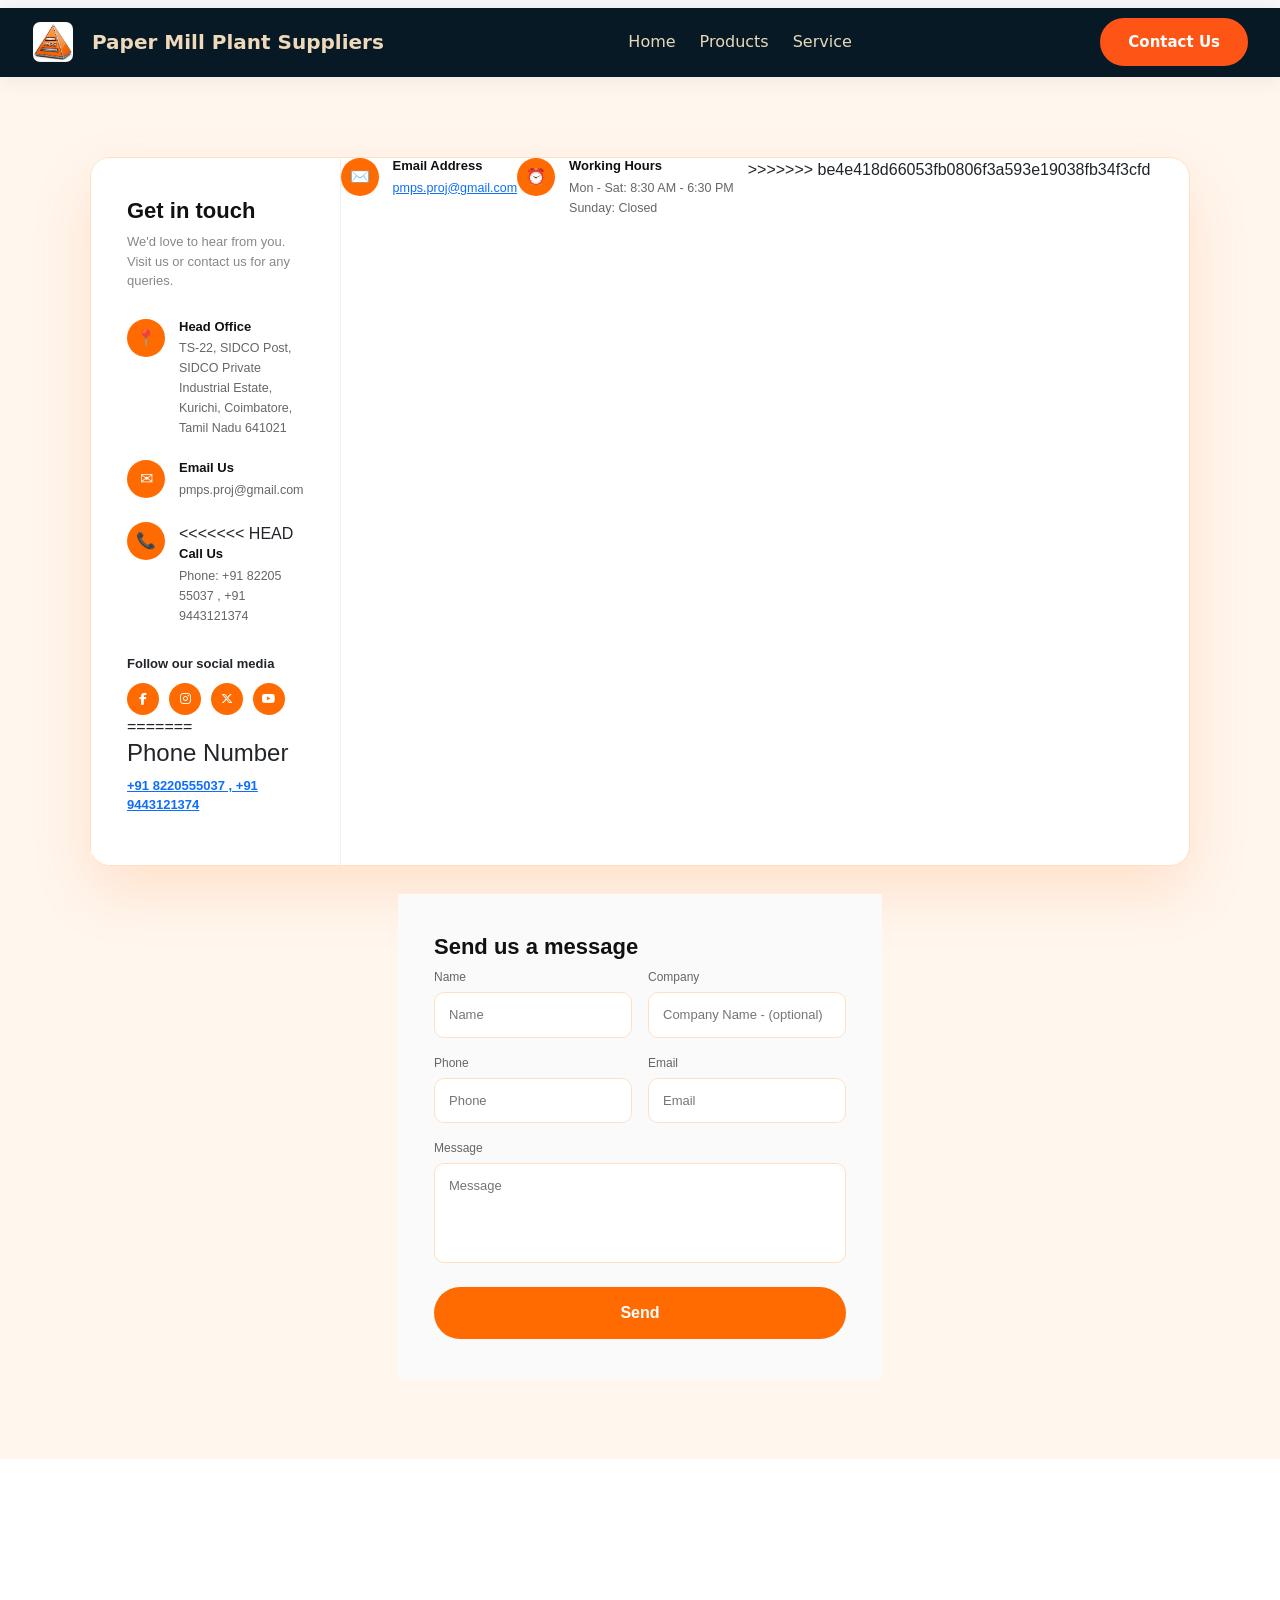
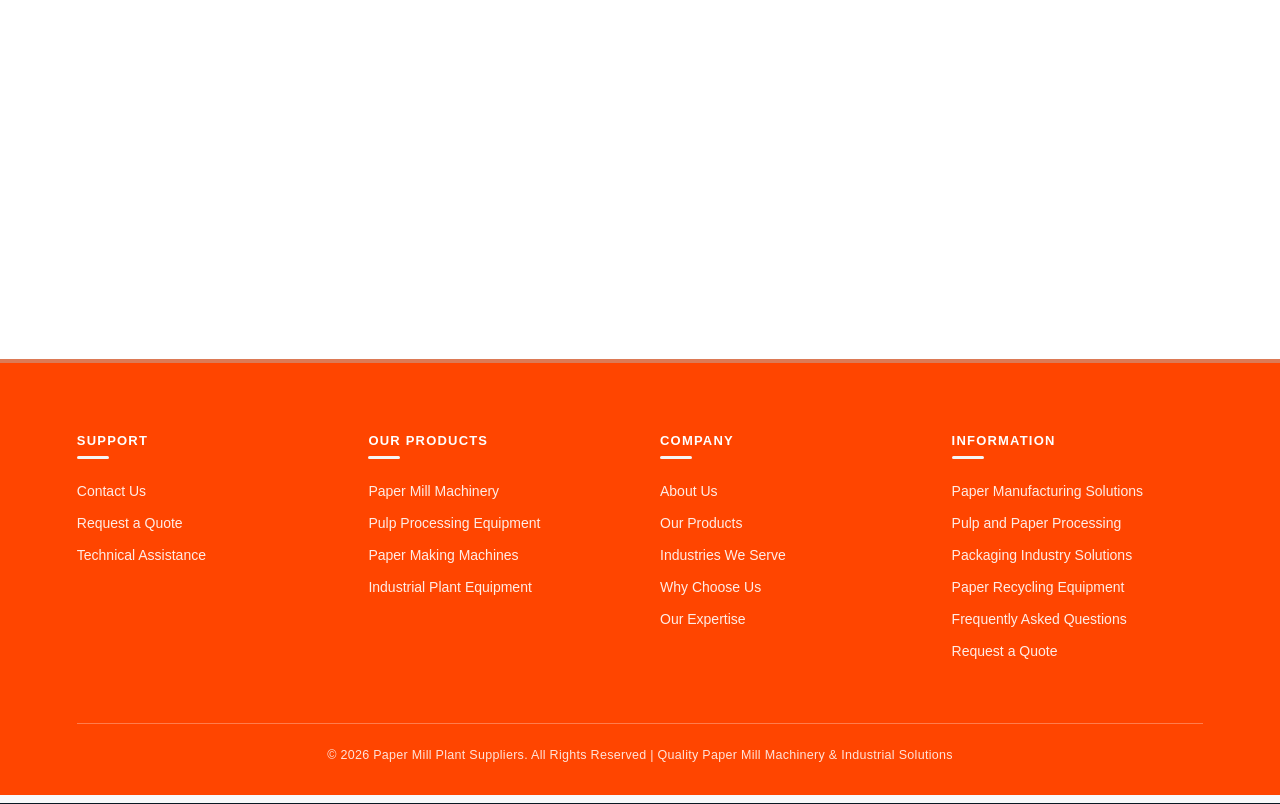
==== commit 0d93cead: "Resolve contacts page merge conflict" ====
--- a/Contacts/contacts.html
+++ b/Contacts/contacts.html
@@ -76,6 +76,7 @@
       <div class="detail-item">
         <div class="detail-icon">📞</div>
         <div>
+<<<<<<< HEAD
           <h4>Call Us</h4>
           <p>Phone: +91 82205 55037 , +91 9443121374</p>
         </div>
@@ -87,6 +88,38 @@
   <a href="#" aria-label="Instagram"><i class="fab fa-instagram"></i></a>
   <a href="https://x.com/" target="_blank" aria-label="X"><i class="fab fa-x-twitter"></i></a>
   <a href="#" aria-label="YouTube"><i class="fab fa-youtube"></i></a>        </div>
+=======
+          <h4>Phone Number</h4>
+          <p>
+            <a href="tel:+919054755982">+91 8220555037 , +91 9443121374</a>
+          </p>
+        </div>
+      </div>
+
+      <!-- EMAIL -->
+      <div class="detail-item">
+        <div class="detail-icon">✉️</div>
+        <div>
+          <h4>Email Address</h4>
+          <p>
+            <a href="mailto:pmps.proj@gmail.com">
+              pmps.proj@gmail.com
+            </a>
+          </p>
+        </div>
+      </div>
+
+      <!-- WORKING HOURS -->
+      <div class="detail-item">
+        <div class="detail-icon">⏰</div>
+        <div>
+          <h4>Working Hours</h4>
+          <p>
+            Mon - Sat: 8:30 AM - 6:30 PM<br>
+            Sunday: Closed
+          </p>
+        </div>
+>>>>>>> be4e418d66053fb0806f3a593e19038fb34f3cfd
       </div>
 
     </div>
